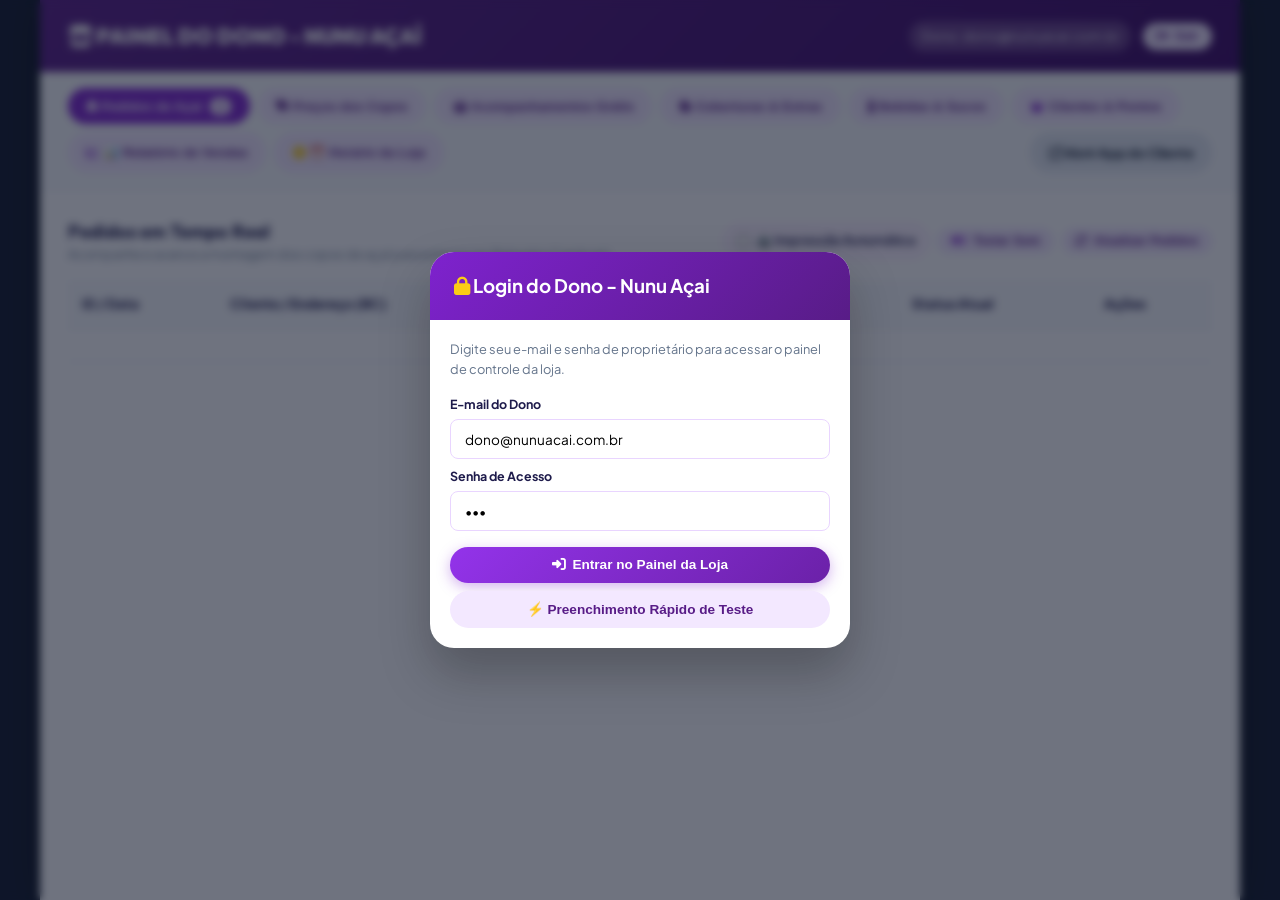
==== admin.html @ dbdacf8e "Atualizacao automatica MeuAcai - 17/08/2026 14:50" ====
<!DOCTYPE html>
<html lang="pt-BR">
<head>
  <meta charset="UTF-8" />
  <meta name="viewport" content="width=device-width, initial-scale=1.0" />
  <title>Nunu Açai - Painel do Dono & Loja</title>
  
  <link rel="preconnect" href="https://fonts.googleapis.com" />
  <link rel="preconnect" href="https://fonts.gstatic.com" crossorigin />
  <link href="https://fonts.googleapis.com/css2?family=Plus+Jakarta+Sans:wght@400;500;600;700;800&family=Outfit:wght@600;700;800;900&display=swap" rel="stylesheet" />
  <link rel="stylesheet" href="https://cdnjs.cloudflare.com/ajax/libs/font-awesome/6.4.0/css/all.min.css" />
  
  <link rel="stylesheet" href="styles.css?v=1.0" />
  <style>
    body {
      background: #0f172a;
      display: block;
    }
    .admin-full-container {
      max-width: 1200px;
      margin: 0 auto;
      background: #ffffff;
      min-height: 100vh;
      box-shadow: 0 0 40px rgba(0,0,0,0.5);
    }
    .admin-top-bar {
      background: linear-gradient(135deg, #581c87 0%, #3b0764 100%);
      color: #ffffff;
      padding: 1.25rem 1.75rem;
      display: flex;
      justify-content: space-between;
      align-items: center;
    }
    .admin-top-bar h1 {
      font-family: var(--font-heading);
      font-size: 1.35rem;
      font-weight: 900;
    }
    .status-badge {
      padding: 0.3rem 0.75rem;
      border-radius: 20px;
      font-size: 0.75rem;
      font-weight: 800;
      display: inline-block;
    }
    .badge-preparo { background: #fef3c7; color: #92400e; }
    .badge-entrega { background: #dbeafe; color: #1e40af; }
    .badge-entregue { background: #dcfce7; color: #166534; }
  </style>
</head>
<body>

  <!-- ADMIN / STORE CONTAINER -->
  <div class="admin-full-container" id="admin-main-wrapper">
    
    <!-- HEADER -->
    <header class="admin-top-bar">
      <h1><i class="fa-solid fa-store"></i> PAINEL DO DONO - NUNU AÇAÍ</h1>
      <div style="display: flex; align-items: center; gap: 0.75rem;">
        <span style="font-size: 0.82rem; background: rgba(255,255,255,0.2); padding: 0.35rem 0.75rem; border-radius: 20px;" id="owner-logged-text">Dono: dono@nunuacai.com.br</span>
        <button class="btn btn-secondary btn-sm" onclick="handleOwnerLogoutPage()"><i class="fa-solid fa-right-from-bracket"></i> Sair</button>
      </div>
    </header>

    <!-- TABS -->
    <div class="partner-tabs" style="padding: 1rem 1.75rem; flex-wrap: wrap; gap: 0.5rem; background: #f8fafc; border-bottom: 1px solid #e2e8f0;">
      <button type="button" class="partner-tab-btn active" id="btn-tab-orders" onclick="switchAdminPageTab('orders', this)">
        <i class="fa-solid fa-bell"></i> Pedidos de Açaí <span class="badge-pending-count" id="admin-orders-badge">0</span>
      </button>
      <button type="button" class="partner-tab-btn" id="btn-tab-prices" onclick="switchAdminPageTab('prices', this)">
        <i class="fa-solid fa-tags"></i> Preços dos Copos
      </button>
      <button type="button" class="partner-tab-btn" id="btn-tab-complements" onclick="switchAdminPageTab('complements', this)">
        <i class="fa-solid fa-basket-shopping"></i> Acompanhamentos Grátis
      </button>
      <button type="button" class="partner-tab-btn" id="btn-tab-toppings" onclick="switchAdminPageTab('toppings', this)">
        <i class="fa-solid fa-cookie-bite"></i> Coberturas & Extras
      </button>
      <button type="button" class="partner-tab-btn" id="btn-tab-drinks" onclick="switchAdminPageTab('drinks', this)">
        <i class="fa-solid fa-bottle-water"></i> Bebidas & Sucos
      </button>
      <button type="button" class="partner-tab-btn" id="btn-tab-loyalty" onclick="switchAdminPageTab('loyalty', this)">
        <i class="fa-solid fa-crown text-purple"></i> Clientes & Pontos
      </button>
      <button type="button" class="partner-tab-btn" id="btn-tab-reports" onclick="switchAdminPageTab('reports', this)">
        <i class="fa-solid fa-chart-line text-purple"></i> 📊 Relatório de Vendas
      </button>
      <button type="button" class="partner-tab-btn" id="btn-tab-hours" onclick="switchAdminPageTab('hours', this)">
        <i class="fa-solid fa-clock text-yellow"></i> ⏰ Horário da Loja
      </button>
      <a href="index.html" target="_blank" class="partner-tab-btn" style="text-decoration: none; margin-left: auto; background: #e2e8f0; color: #1e293b;">
        <i class="fa-solid fa-external-link"></i> Abrir App do Cliente
      </a>
    </div>

    <!-- BODY -->
    <div style="padding: 1.75rem;">
      
      <!-- TAB 1: PEDIDOS -->
      <div class="partner-tab-pane active" id="pane-admin-orders">
        <div style="display: flex; justify-content: space-between; align-items: center; margin-bottom: 1rem;">
          <div>
            <h3 style="font-family: var(--font-heading); font-size: 1.15rem; color: var(--color-dark);">Pedidos em Tempo Real</h3>
            <p style="font-size: 0.8rem; color: var(--color-gray);">Acompanhe e avance a montagem dos copos de açaí para entrega em Balneário Camboriú</p>
          </div>
          <div style="display: flex; gap: 0.5rem; align-items: center; flex-wrap: wrap;">
            <label style="display: flex; align-items: center; gap: 0.4rem; font-size: 0.8rem; font-weight: 700; background: #fdf4ff; padding: 0.4rem 0.8rem; border-radius: 20px; border: 1px solid #f5d0fe; cursor: pointer;">
              <input type="checkbox" id="auto-print-toggle" onchange="toggleAutoPrintPreference(this)" />
              <span>🖨️ Impressão Automática</span>
            </label>
            <button class="btn btn-secondary btn-sm" onclick="playNotificationSound('new_order')"><i class="fa-solid fa-volume-high text-purple"></i> Testar Som</button>
            <button class="btn btn-secondary btn-sm" onclick="renderAdminPageOrders()"><i class="fa-solid fa-rotate"></i> Atualizar Pedidos</button>
          </div>
        </div>

        <div class="orders-table-wrapper">
          <table class="admin-orders-table">
            <thead>
              <tr>
                <th>ID / Data</th>
                <th>Cliente / Endereço (BC)</th>
                <th>Copos / Detalhes</th>
                <th>Total</th>
                <th>Status Atual</th>
                <th>Ações</th>
              </tr>
            </thead>
            <tbody id="admin-orders-table-body">
              <!-- JS Rendered Orders -->
            </tbody>
          </table>
        </div>
      </div>

      <!-- TAB 2: PREÇOS DOS COPOS -->
      <div class="partner-tab-pane" id="pane-admin-prices">
        <h3 style="font-family: var(--font-heading); font-size: 1.15rem; color: var(--color-dark); margin-bottom: 0.5rem;">Alterar Preços dos Copos de Açaí</h3>
        <p style="font-size: 0.8rem; color: var(--color-gray); margin-bottom: 1.5rem;">Altere os valores base dos copos. Os preços são salvos na hora no aplicativo!</p>

        <form onsubmit="handleAdminSavePrices(event)" style="max-width: 500px; background: #f8fafc; padding: 1.5rem; border-radius: var(--radius-md); border: 1px solid #e2e8f0;">
          <div class="form-group margin-top-sm">
            <label for="price-copo300">Copo 300ml (R$)</label>
            <input type="number" step="0.01" id="price-copo300" required />
          </div>
          <div class="form-group margin-top-sm">
            <label for="price-copo500">Copo 500ml (R$)</label>
            <input type="number" step="0.01" id="price-copo500" required />
          </div>
          <div class="form-group margin-top-sm">
            <label for="price-copo700">Copo 700ml (R$)</label>
            <input type="number" step="0.01" id="price-copo700" required />
          </div>
          <div class="form-group margin-top-sm">
            <label for="price-tigela1000">Tigela Família 1 Litro (R$)</label>
            <input type="number" step="0.01" id="price-tigela1000" required />
          </div>

          <button type="submit" class="btn btn-purple btn-full margin-top-md">
            <i class="fa-solid fa-floppy-disk"></i> Salvar Novos Preços
          </button>
        </form>
      </div>

      <!-- TAB 3: ACOMPANHAMENTOS GRÁTIS -->
      <div class="partner-tab-pane" id="pane-admin-complements">
        <h3 style="font-family: var(--font-heading); font-size: 1.15rem; color: var(--color-dark); margin-bottom: 0.5rem;">Acompanhamentos Grátis do Açaí</h3>
        <p style="font-size: 0.8rem; color: var(--color-gray); margin-bottom: 1.25rem;">Adicione ou edite as frutas e complementos grátis da montagem.</p>

        <form onsubmit="handleAdminAddComplement(event)" style="background: #f8fafc; padding: 1.25rem; border-radius: var(--radius-md); border: 1px solid #e2e8f0; margin-bottom: 1.5rem;">
          <input type="hidden" id="admin-comp-id" value="" />
          <div class="form-row">
            <div class="form-group" style="flex: 2;">
              <label for="admin-comp-name">Nome do Acompanhamento (com emoji)</label>
              <input type="text" id="admin-comp-name" placeholder="Ex: 🍌 Kiwi Fatiado" required />
            </div>
            <div class="form-group" style="flex: 3;">
              <label for="admin-comp-desc">Descrição Curta</label>
              <input type="text" id="admin-comp-desc" placeholder="Ex: Kiwis frescos fatiados" required />
            </div>
            <div style="display: flex; align-items: flex-end;">
              <button type="submit" class="btn btn-purple"><i class="fa-solid fa-plus"></i> Salvar Item</button>
            </div>
          </div>
        </form>

        <div class="orders-table-wrapper">
          <table class="admin-orders-table">
            <thead>
              <tr>
                <th>Nome / Emoji</th>
                <th>Descrição</th>
                <th>Ações</th>
              </tr>
            </thead>
            <tbody id="admin-complements-table-body">
              <!-- JS Rendered Complements -->
            </tbody>
          </table>
        </div>
      </div>

      <!-- TAB 4: COBERTURAS E EXTRAS -->
      <div class="partner-tab-pane" id="pane-admin-toppings">
        <h3 style="font-family: var(--font-heading); font-size: 1.15rem; color: var(--color-dark); margin-bottom: 0.5rem;">Coberturas & Adicionais Extras</h3>
        <p style="font-size: 0.8rem; color: var(--color-gray); margin-bottom: 1.25rem;">Adicione, altere preços ou remova adicionais pagos (Nutella, M&Ms, etc.).</p>

        <form onsubmit="handleAdminAddTopping(event)" style="background: #f8fafc; padding: 1.25rem; border-radius: var(--radius-md); border: 1px solid #e2e8f0; margin-bottom: 1.5rem;">
          <input type="hidden" id="admin-top-id" value="" />
          <div class="form-row">
            <div class="form-group" style="flex: 2;">
              <label for="admin-top-name">Nome da Cobertura Extra</label>
              <input type="text" id="admin-top-name" placeholder="Ex: 🍫 Kinder Bueno Picado" required />
            </div>
            <div class="form-group" style="flex: 1;">
              <label for="admin-top-price">Preço Adicional (R$)</label>
              <input type="number" step="0.01" id="admin-top-price" placeholder="4.50" required />
            </div>
            <div style="display: flex; align-items: flex-end;">
              <button type="submit" class="btn btn-purple"><i class="fa-solid fa-plus"></i> Salvar Cobertura</button>
            </div>
          </div>
        </form>

        <div class="orders-table-wrapper">
          <table class="admin-orders-table">
            <thead>
              <tr>
                <th>Cobertura / Extra</th>
                <th>Preço Adicional</th>
                <th>Ações</th>
              </tr>
            </thead>
            <tbody id="admin-toppings-table-body">
              <!-- JS Rendered Toppings -->
            </tbody>
          </table>
        </div>
      </div>

      <!-- TAB 5: BEBIDAS & SUCOS -->
      <div class="partner-tab-pane" id="pane-admin-drinks">
        <h3 style="font-family: var(--font-heading); font-size: 1.15rem; color: var(--color-dark); margin-bottom: 0.5rem;">Bebidas & Sucos Naturais</h3>
        <p style="font-size: 0.8rem; color: var(--color-gray); margin-bottom: 1.25rem;">Gerencie o catálogo de bebidas da loja.</p>

        <form onsubmit="handleAdminAddDrink(event)" style="background: #f8fafc; padding: 1.25rem; border-radius: var(--radius-md); border: 1px solid #e2e8f0; margin-bottom: 1.5rem;">
          <input type="hidden" id="admin-drink-id" value="" />
          <div class="form-row">
            <div class="form-group" style="flex: 2;">
              <label for="admin-drink-name">Nome da Bebida</label>
              <input type="text" id="admin-drink-name" placeholder="Ex: 🥤 Sprite Lata 350ml" required />
            </div>
            <div class="form-group" style="flex: 1;">
              <label for="admin-drink-price">Preço (R$)</label>
              <input type="number" step="0.01" id="admin-drink-price" placeholder="5.00" required />
            </div>
            <div style="display: flex; align-items: flex-end;">
              <button type="submit" class="btn btn-purple"><i class="fa-solid fa-plus"></i> Salvar Bebida</button>
            </div>
          </div>
        </form>

        <div class="orders-table-wrapper">
          <table class="admin-orders-table">
            <thead>
              <tr>
                <th>Bebida / Suco</th>
                <th>Preço</th>
                <th>Ações</th>
              </tr>
            </thead>
            <tbody id="admin-drinks-table-body">
              <!-- JS Rendered Drinks -->
            </tbody>
          </table>
        </div>
      </div>

      <!-- TAB 6: CLIENTES & PONTOS -->
      <div class="partner-tab-pane" id="pane-admin-loyalty">
        <h3 style="font-family: var(--font-heading); font-size: 1.15rem; color: var(--color-dark); margin-bottom: 0.5rem;">👑 Clube Fidelidade - Clientes e Prêmios</h3>
        <p style="font-size: 0.8rem; color: var(--color-gray); margin-bottom: 1.25rem;">Acompanhe o saldo dos clientes e configure a quantidade de pontos exigidos em cada prêmio.</p>

        <div style="background: #f8fafc; padding: 1.25rem; border-radius: var(--radius-md); border: 1px solid #e2e8f0; margin-bottom: 2rem;">
          <h4 style="font-size: 1rem; color: var(--color-dark); margin-bottom: 0.75rem;"><i class="fa-solid fa-gift text-purple"></i> Configurar Produtos e Pontos de Resgate</h4>

          <form onsubmit="handleAdminAddReward(event)">
            <input type="hidden" id="admin-reward-id" value="" />
            <div class="form-row">
              <div class="form-group" style="flex: 2;">
                <label for="admin-reward-name">Nome do Prêmio / Produto</label>
                <input type="text" id="admin-reward-name" placeholder="Ex: 🍧 Copo 300ml Grátis" required />
              </div>
              <div class="form-group" style="flex: 1;">
                <label for="admin-reward-points">Pontos Exigidos</label>
                <input type="number" id="admin-reward-points" placeholder="100" required />
              </div>
              <div class="form-group" style="flex: 1;">
                <label for="admin-reward-value">Valor Equivalente (R$)</label>
                <input type="number" step="0.01" id="admin-reward-value" placeholder="14.00" required />
              </div>
              <div style="display: flex; align-items: flex-end;">
                <button type="submit" class="btn btn-purple"><i class="fa-solid fa-plus"></i> Salvar Prêmio</button>
              </div>
            </div>
          </form>

          <div class="orders-table-wrapper margin-top-md">
            <table class="admin-orders-table">
              <thead>
                <tr>
                  <th>Prêmio</th>
                  <th>Pontos Exigidos</th>
                  <th>Valor Equivalente</th>
                  <th>Ações</th>
                </tr>
              </thead>
              <tbody id="admin-rewards-table-body">
                <!-- JS Rendered Rewards -->
              </tbody>
            </table>
          </div>
        </div>

        <h4 style="font-size: 1rem; color: var(--color-dark); margin-bottom: 0.75rem;"><i class="fa-solid fa-users text-purple"></i> Clientes Cadastrados & Saldo de Pontos</h4>
        <div class="orders-table-wrapper">
          <table class="admin-orders-table">
            <thead>
              <tr>
                <th>Cliente / Nome</th>
                <th>WhatsApp</th>
                <th>Saldo de Pontos</th>
                <th>Ajustar Pontos</th>
              </tr>
            </thead>
            <tbody id="admin-customers-table-body">
              <!-- JS Rendered Customers -->
        </div>
      </div>

      <!-- TAB 7: RELATÓRIO DE VENDAS -->
      <div class="partner-tab-pane" id="pane-admin-reports">
        <div style="display: flex; justify-content: space-between; align-items: center; margin-bottom: 1rem;">
          <div>
            <h3 style="font-family: var(--font-heading); font-size: 1.15rem; color: var(--color-dark);">📊 Relatório Executivo de Vendas</h3>
            <p style="font-size: 0.8rem; color: var(--color-gray);">Fechamento financeiro e balanço dos pedidos de açaí</p>
          </div>
          <div style="display: flex; gap: 0.5rem;">
            <select id="report-period-filter" onchange="renderAdminSalesReport()" style="padding: 0.4rem 0.85rem; border-radius: 20px; font-size: 0.82rem; font-weight: 700;">
              <option value="all" selected>📅 Todo o Período</option>
              <option value="today">☀️ Hoje</option>
              <option value="7days">🗓️ Últimos 7 Dias</option>
            </select>
            <button class="btn btn-purple btn-sm" onclick="printSalesReport()"><i class="fa-solid fa-print"></i> Imprimir Fechamento</button>
          </div>
        </div>

        <!-- CARDS DE METRICAS -->
        <div style="display: grid; grid-template-columns: repeat(auto-fit, minmax(200px, 1fr)); gap: 1rem; margin-bottom: 1.5rem;">
          <div style="background: linear-gradient(135deg, #7e22ce 0%, #581c87 100%); color: #ffffff; padding: 1.25rem; border-radius: var(--radius-md);">
            <span style="font-size: 0.75rem; text-transform: uppercase; opacity: 0.85;">FATURAMENTO TOTAL</span>
            <h3 id="report-total-revenue" style="font-size: 1.6rem; font-weight: 900; font-family: var(--font-heading); color: #fde047; margin-top: 0.2rem;">R$ 0,00</h3>
          </div>
          <div style="background: #fdf4ff; padding: 1.25rem; border-radius: var(--radius-md); border: 1px solid #f5d0fe;">
            <span style="font-size: 0.75rem; text-transform: uppercase; color: var(--color-gray);">TOTAL DE PEDIDOS</span>
            <h3 id="report-total-orders" style="font-size: 1.6rem; font-weight: 900; font-family: var(--font-heading); color: var(--color-dark); margin-top: 0.2rem;">0</h3>
          </div>
          <div style="background: #fdf4ff; padding: 1.25rem; border-radius: var(--radius-md); border: 1px solid #f5d0fe;">
            <span style="font-size: 0.75rem; text-transform: uppercase; color: var(--color-gray);">TICKET MÉDIO</span>
            <h3 id="report-avg-ticket" style="font-size: 1.6rem; font-weight: 900; font-family: var(--font-heading); color: var(--color-primary); margin-top: 0.2rem;">R$ 0,00</h3>
          </div>
        </div>

        <!-- METRICAS POR FORMA DE PAGAMENTO -->
        <div style="background: #ffffff; border: 1px solid #e2e8f0; padding: 1.25rem; border-radius: var(--radius-md); margin-bottom: 1.5rem;">
          <h4 style="font-size: 1rem; color: var(--color-dark); margin-bottom: 1rem;"><i class="fa-solid fa-wallet text-purple"></i> Vendas por Forma de Pagamento</h4>
          <div style="display: flex; gap: 1rem; flex-wrap: wrap;">
            <div style="flex: 1; background: #f8fafc; padding: 1rem; border-radius: var(--radius-sm); border-left: 4px solid #10b981;">
              <strong style="display: block; font-size: 0.8rem; color: #64748b;">⚡ PIX (Instantâneo)</strong>
              <span id="report-pay-pix" style="font-size: 1.2rem; font-weight: 800; color: #0f766e;">R$ 0,00</span>
            </div>
            <div style="flex: 1; background: #f8fafc; padding: 1rem; border-radius: var(--radius-sm); border-left: 4px solid #3b82f6;">
              <strong style="display: block; font-size: 0.8rem; color: #64748b;">💳 Cartão (Débito/Crédito)</strong>
              <span id="report-pay-card" style="font-size: 1.2rem; font-weight: 800; color: #1d4ed8;">R$ 0,00</span>
            </div>
            <div style="flex: 1; background: #f8fafc; padding: 1rem; border-radius: var(--radius-sm); border-left: 4px solid #f59e0b;">
              <strong style="display: block; font-size: 0.8rem; color: #64748b;">💵 Dinheiro (Espécie)</strong>
              <span id="report-pay-cash" style="font-size: 1.2rem; font-weight: 800; color: #b45309;">R$ 0,00</span>
            </div>
          </div>
        </div>

        <h4 style="font-size: 1rem; color: var(--color-dark); margin-bottom: 0.75rem;"><i class="fa-solid fa-list text-purple"></i> Demonstrativo Detalhado de Vendas</h4>
        <div class="orders-table-wrapper">
          <table class="admin-orders-table">
            <thead>
              <tr>
                <th>Data / Hora</th>
                <th>Pedido / Cliente</th>
                <th>Pagamento</th>
                <th>Status</th>
                <th>Valor Total</th>
              </tr>
            </thead>
            <tbody id="report-table-body">
              <!-- JS Rendered Report Rows -->
            </tbody>
          </table>
        </div>
      </div>

      <!-- TAB 7: HORÁRIO DE FUNCIONAMENTO DA LOJA -->
      <div class="partner-tab-pane" id="pane-admin-hours">
        <div style="max-width: 650px; background: #f8fafc; padding: 1.5rem; border-radius: var(--radius-md); border: 1px solid #e2e8f0;">
          <h3 style="font-family: var(--font-heading); font-size: 1.2rem; color: var(--color-dark); margin-bottom: 0.25rem;">⏰ Configurar Horário de Funcionamento</h3>
          <p style="font-size: 0.82rem; color: var(--color-gray); margin-bottom: 1.25rem;">Defina os dias, horários de abertura/fechamento e se a loja está aberta ou fechada para pedidos.</p>

          <form onsubmit="handleAdminSaveStoreHours(event)">
            <!-- STATUS MANUAL OVERRIDE -->
            <div style="background: #ffffff; padding: 1rem; border-radius: 8px; border: 1px solid #cbd5e1; margin-bottom: 1.25rem;">
              <label style="font-weight: 800; font-size: 0.9rem; display: block; margin-bottom: 0.5rem; color: var(--color-dark);">Status Atual da Loja (Modo):</label>
              <div style="display: flex; gap: 1rem; flex-wrap: wrap;">
                <label style="display: flex; align-items: center; gap: 0.4rem; font-weight: 700; font-size: 0.85rem; cursor: pointer; color: #16a34a;">
                  <input type="radio" name="store-manual-status" value="open" /> 🟢 Forçar ABERTA Agora
                </label>
                <label style="display: flex; align-items: center; gap: 0.4rem; font-weight: 700; font-size: 0.85rem; cursor: pointer; color: #dc2626;">
                  <input type="radio" name="store-manual-status" value="closed" /> 🔴 Forçar FECHADA Agora
                </label>
                <label style="display: flex; align-items: center; gap: 0.4rem; font-weight: 700; font-size: 0.85rem; cursor: pointer; color: #2563eb;">
                  <input type="radio" name="store-manual-status" value="auto" checked /> ⚙️ Automático (Conforme Horário)
                </label>
              </div>
            </div>

            <!-- HORÁRIOS -->
            <div style="display: grid; grid-template-columns: 1fr 1fr; gap: 1rem; margin-bottom: 1.25rem;">
              <div class="form-group">
                <label for="store-open-time" style="font-weight: 700;">Horário de Abertura</label>
                <input type="time" id="store-open-time" value="11:00" required />
              </div>
              <div class="form-group">
                <label for="store-close-time" style="font-weight: 700;">Horário de Fechamento</label>
                <input type="time" id="store-close-time" value="23:00" required />
              </div>
            </div>

            <!-- DIAS DA SEMANA -->
            <div class="form-group margin-top-sm" style="margin-bottom: 1.25rem;">
              <label style="font-weight: 700; display: block; margin-bottom: 0.5rem;">Dias em que a Loja Abre:</label>
              <div style="display: flex; gap: 0.75rem; flex-wrap: wrap;">
                <label><input type="checkbox" name="store-days" value="0" checked /> Dom</label>
                <label><input type="checkbox" name="store-days" value="1" checked /> Seg</label>
                <label><input type="checkbox" name="store-days" value="2" checked /> Ter</label>
                <label><input type="checkbox" name="store-days" value="3" checked /> Qua</label>
                <label><input type="checkbox" name="store-days" value="4" checked /> Qui</label>
                <label><input type="checkbox" name="store-days" value="5" checked /> Sex</label>
                <label><input type="checkbox" name="store-days" value="6" checked /> Sáb</label>
              </div>
            </div>

            <!-- MENSAGEM DE LOJA FECHADA -->
            <div class="form-group margin-top-sm" style="margin-bottom: 1.25rem;">
              <label for="store-closed-msg" style="font-weight: 700;">Mensagem Exibida Quando a Loja Estiver Fechada:</label>
              <textarea id="store-closed-msg" rows="3" required></textarea>
            </div>

            <button type="submit" class="btn btn-purple btn-full">
              <i class="fa-solid fa-floppy-disk"></i> Salvar Configurações de Horário
            </button>
          </form>
        </div>
      </div>
      <!-- FOOTER DIREITOS AUTORAIS -->
      <footer style="text-align: center; padding: 1.5rem 1rem; font-size: 0.78rem; color: #64748b; border-top: 1px solid #e2e8f0; margin-top: 2rem;">
        <p>© 2026 Nunu Açai • Todos os direitos reservados</p>
        <p style="margin-top: 0.25rem; font-weight: 700; color: #7e22ce;">Desenvolvido por Eliéder Vicente</p>
      </footer>
    </div>
  </div>

  <!-- MODAL: LOGIN DO DONO -->
  <div class="modal-overlay" id="modal-admin-login">
    <div class="modal-content" style="max-width: 420px;">
      <div class="modal-header bg-purple">
        <h3><i class="fa-solid fa-lock text-yellow"></i> Login do Dono - Nunu Açai</h3>
      </div>
      <div class="builder-body">
        <p style="font-size: 0.8rem; color: var(--color-gray); margin-bottom: 1rem;">Digite seu e-mail e senha de proprietário para acessar o painel de controle da loja.</p>

        <form onsubmit="handleAdminPageLogin(event)">
          <div class="form-group margin-top-sm">
            <label for="login-owner-email">E-mail do Dono</label>
            <input type="email" id="login-owner-email" value="dono@nunuacai.com.br" required />
          </div>

          <div class="form-group margin-top-sm">
            <label for="login-owner-password">Senha de Acesso</label>
            <input type="password" id="login-owner-password" value="123" required />
          </div>

          <button type="submit" class="btn btn-purple btn-full margin-top-md">
            <i class="fa-solid fa-right-to-bracket"></i> Entrar no Painel da Loja
          </button>
        </form>

        <button class="btn btn-secondary btn-full margin-top-sm" onclick="fillAdminCredentialsFast()">
          ⚡ Preenchimento Rápido de Teste
        </button>
      </div>
    </div>
  </div>

  <!-- MODAL: DETALHES DO PEDIDO / CUPOM DA LOJA -->
  <div class="modal-overlay" id="modal-admin-order-details">
    <div class="modal-content" style="max-width: 520px;">
      <div class="modal-header bg-purple">
        <h3><i class="fa-solid fa-receipt"></i> Detalhes do Pedido - Loja</h3>
        <button class="btn-close-modal" onclick="closeAdminOrderDetailsModal()"><i class="fa-solid fa-xmark"></i></button>
      </div>
      <div class="builder-body" id="admin-order-details-body" style="padding: 1.25rem;">
        <!-- JS Rendered Details -->
      </div>
      <div class="builder-footer" style="flex-direction: column; gap: 0.5rem;">
        <div id="modal-status-action-container"></div>
        <button class="btn btn-purple btn-full" onclick="printAdminCurrentOrderTicket()">
          <i class="fa-solid fa-print"></i> Imprimir Cupom Não Fiscal
        </button>
        <button class="btn btn-secondary btn-full" onclick="sendAdminCurrentOrderWhatsApp()">
          <i class="fa-brands fa-whatsapp"></i> Enviar Mensagem WhatsApp
        </button>
      </div>
    </div>
  </div>

  <!-- Toast Notification Container -->
  <div class="toast-container" id="toast-container"></div>

  <!-- JS CODE -->
  <script>
    const OWNER_CREDENTIALS = {
      email: 'dono@nunuacai.com.br',
      password: '123'
    };

    let adminState = {
      orders: [],
      acaiSizes: {},
      complements: [],
      toppings: [],
      drinks: [],
      customers: [],
      rewards: []
    };

    let lastOrdersCount = 0;

    document.addEventListener('DOMContentLoaded', () => {
      checkAdminAuth();
      setInterval(loadAdminData, 20000);
      window.addEventListener('storage', loadAdminData);
    });

    function checkAdminAuth() {
      const isAuth = sessionStorage.getItem('meuacai_owner_auth') === 'true';
      const loginModal = document.getElementById('modal-admin-login');
      if (isAuth) {
        if (loginModal) {
          loginModal.classList.remove('active');
          loginModal.style.display = 'none';
        }
        loadAdminData();
      } else {
        if (loginModal) {
          loginModal.classList.add('active');
          loginModal.style.display = 'flex';
        }
      }
    }

    function handleAdminPageLogin(e) {
      e.preventDefault();
      const email = document.getElementById('login-owner-email').value.trim().toLowerCase();
      const pass = document.getElementById('login-owner-password').value.trim();

      if (email === OWNER_CREDENTIALS.email && pass === OWNER_CREDENTIALS.password) {
        sessionStorage.setItem('meuacai_owner_auth', 'true');
        showToast('Login realizado com sucesso! Bem-vindo ao MeuAçai.', 'success');
        checkAdminAuth();
      } else {
        showToast('E-mail ou senha incorretos!', 'warning');
      }
    }

    function fillAdminCredentialsFast() {
      document.getElementById('login-owner-email').value = OWNER_CREDENTIALS.email;
      document.getElementById('login-owner-password').value = OWNER_CREDENTIALS.password;
    }

    function handleOwnerLogoutPage() {
      sessionStorage.removeItem('meuacai_owner_auth');
      location.reload();
    }

    function playNotificationSound(type = 'new_order') {
      try {
        const AudioCtx = window.AudioContext || window.webkitAudioContext;
        if (!AudioCtx) return;
        const ctx = new AudioCtx();
        const now = ctx.currentTime;

        if (type === 'new_order') {
          const notes = [659.25, 880.00, 1046.50];
          notes.forEach((freq, idx) => {
            const osc = ctx.createOscillator();
            const gain = ctx.createGain();
            const startTime = now + (idx * 0.15);

            osc.type = 'sine';
            osc.frequency.setValueAtTime(freq, startTime);
            gain.gain.setValueAtTime(0.4, startTime);
            gain.gain.exponentialRampToValueAtTime(0.001, startTime + 0.35);

            osc.connect(gain);
            gain.connect(ctx.destination);
            osc.start(startTime);
            osc.stop(startTime + 0.35);
          });
        }
      } catch(e) {}
    }

    async function loadAdminData() {
      // Orders
      try {
        const res = await fetch('/api/orders');
        if (res.ok) {
          const parsed = await res.json();
          if (parsed.length > lastOrdersCount && lastOrdersCount !== 0) {
            showToast(`🔔 NOVO PEDIDO DE AÇAÍ CHEGOU NA LOJA! (${parsed[0].id})`, 'success');
            playNotificationSound('new_order');
            if (isAutoPrintEnabled()) {
              printAdminOrderTicketById(parsed[0].id);
            }
          }
          lastOrdersCount = parsed.length;
          adminState.orders = parsed;
        }
      } catch(e) {}

      // Acai Sizes
      try {
        const resS = await fetch('/api/acai-sizes');
        if (resS.ok) adminState.acaiSizes = await resS.json();
      } catch(e) {}

      // Complements
      try {
        const resC = await fetch('/api/complements');
        if (resC.ok) adminState.complements = await resC.json();
      } catch(e) {}

      // Toppings
      try {
        const resT = await fetch('/api/toppings');
        if (resT.ok) adminState.toppings = await resT.json();
      } catch(e) {}

      // Drinks
      try {
        const resD = await fetch('/api/drinks');
        if (resD.ok) adminState.drinks = await resD.json();
      } catch(e) {}

      // Customers & Rewards
      try {
        const resCust = await fetch('/api/customers/list');
        if (resCust.ok) adminState.customers = await resCust.json();

        const resRew = await fetch('/api/rewards');
        if (resRew.ok) adminState.rewards = await resRew.json();
      } catch(e) {}

      // Store Hours
      try {
        const resH = await fetch('/api/store-hours');
        if (resH.ok) {
          adminState.storeHours = await resH.json();
          renderAdminStoreHoursUI();
        }
      } catch(e) {}

      renderAdminPageOrders();
      renderAdminPricesForm();
      renderAdminComplementsTable();
      renderAdminToppingsTable();
      renderAdminDrinksTable();
      renderAdminLoyaltyTables();
      renderAdminSalesReport();
    }

    function switchAdminPageTab(tab, btn) {
      document.querySelectorAll('.partner-tab-btn').forEach(b => b.classList.remove('active'));
      document.querySelectorAll('.partner-tab-pane').forEach(p => p.classList.remove('active'));
      
      btn.classList.add('active');
      const pane = document.getElementById(`pane-admin-${tab}`);
      if (pane) pane.classList.add('active');
    }

    function renderAdminStoreHoursUI() {
      if (!adminState.storeHours) return;
      const sh = adminState.storeHours;

      const radios = document.querySelectorAll('input[name="store-manual-status"]');
      radios.forEach(r => {
        if (r.value === (sh.manualStatus || 'auto')) r.checked = true;
      });

      const openEl = document.getElementById('store-open-time');
      const closeEl = document.getElementById('store-close-time');
      if (openEl) openEl.value = sh.openTime || '11:00';
      if (closeEl) closeEl.value = sh.closeTime || '23:00';

      const dayCheckboxes = document.querySelectorAll('input[name="store-days"]');
      const daysOpen = sh.daysOpen || [0,1,2,3,4,5,6];
      dayCheckboxes.forEach(cb => {
        cb.checked = daysOpen.map(Number).includes(parseInt(cb.value));
      });

      const msgEl = document.getElementById('store-closed-msg');
      if (msgEl) msgEl.value = sh.closedMessage || '🔴 Loja Fechada no Momento! Nosso horário de funcionamento é das 11:00 às 23:00. Fique à vontade para olhar nosso cardápio!';
    }

    async function handleAdminSaveStoreHours(e) {
      e.preventDefault();
      const statusRadio = document.querySelector('input[name="store-manual-status"]:checked');
      const manualStatus = statusRadio ? statusRadio.value : 'auto';

      const openTime = document.getElementById('store-open-time').value || '11:00';
      const closeTime = document.getElementById('store-close-time').value || '23:00';

      const dayCheckboxes = document.querySelectorAll('input[name="store-days"]:checked');
      const daysOpen = Array.from(dayCheckboxes).map(cb => parseInt(cb.value));

      const closedMessage = document.getElementById('store-closed-msg').value.trim();

      const payload = {
        manualStatus,
        openTime,
        closeTime,
        daysOpen,
        closedMessage
      };

      try {
        const res = await fetch('/api/store-hours', {
          method: 'POST',
          headers: { 'Content-Type': 'application/json' },
          body: JSON.stringify(payload)
        });
        if (res.ok) {
          adminState.storeHours = payload;
          showToast('⏰ Configurações de horário de funcionamento salvas com sucesso!', 'success');
        } else {
          showToast('Erro ao salvar horário de funcionamento.', 'danger');
        }
      } catch(err) {
        showToast('Erro ao conectar com o servidor.', 'danger');
      }
    }

    function renderAdminPageOrders() {
      const badge = document.getElementById('admin-orders-badge');
      if (badge) badge.innerText = adminState.orders.length;

      const tbody = document.getElementById('admin-orders-table-body');
      if (!tbody) return;

      if (adminState.orders.length === 0) {
        tbody.innerHTML = `<tr><td colspan="6" style="text-align: center; color: var(--color-gray);">Nenhum pedido de açaí recebido ainda hoje.</td></tr>`;
        return;
      }

      tbody.innerHTML = adminState.orders.map(o => {
        let badgeClass = 'badge-preparo';
        let statusLabel = '🍳 Em Preparo';
        if (o.status === 'SAIU_ENTREGA') {
          badgeClass = 'badge-entrega';
          statusLabel = '🛵 Saiu p/ Entrega';
        } else if (o.status === 'ENTREGUE') {
          badgeClass = 'badge-entregue';
          statusLabel = '🎉 Entregue';
        }

        const priceNum = parseFloat(o.total) || 0;

        return `
          <tr>
            <td>
              <strong style="color: var(--color-primary); cursor: pointer;" onclick="openAdminOrderDetailsModal('${o.id}')" title="Clique para ver detalhes">${o.id}</strong><br/>
              <small style="color: var(--color-gray);">${o.date || ''}</small>
            </td>
            <td>
              <strong>${o.clientName || 'Cliente'}</strong><br/>
              <small style="color: var(--color-gray);">${o.address}</small><br/>
              <small style="color: var(--color-primary); font-weight: 700;">📱 ${o.clientPhone || 'Não informado'}</small>
            </td>
            <td>
              <div style="font-size: 0.82rem; font-weight: 600; max-height: 80px; overflow-y: auto;">${o.items}</div>
              <button class="btn btn-secondary btn-sm margin-top-sm" style="font-size: 0.72rem; padding: 2px 8px;" onclick="openAdminOrderDetailsModal('${o.id}')">
                <i class="fa-solid fa-eye text-purple"></i> Ver Completo
              </button>
            </td>
            <td><strong style="color: var(--color-primary);">R$ ${priceNum.toFixed(2).replace('.', ',')}</strong></td>
            <td><span class="status-badge ${badgeClass}">${statusLabel}</span></td>
            <td>
              <div style="display: flex; flex-direction: column; gap: 6px;">
                ${o.status === 'EM_PREPARO' ? `
                  <button class="btn btn-purple btn-sm" style="background: #7e22ce; color: #ffffff; font-weight: 800; border: none; padding: 0.55rem 0.75rem; box-shadow: 0 2px 4px rgba(126,34,206,0.3);" onclick="advanceOrderStatusAdmin('${o.id}', 'SAIU_ENTREGA')">
                    🛵 Enviar p/ Entrega
                  </button>
                ` : o.status === 'SAIU_ENTREGA' ? `
                  <button class="btn btn-sm" style="background: #16a34a; color: #ffffff; font-weight: 800; border: none; padding: 0.55rem 0.75rem;" onclick="advanceOrderStatusAdmin('${o.id}', 'ENTREGUE')">
                    🎉 Marcar Entregue
                  </button>
                ` : `
                  <span style="color: #166534; font-weight: 800; font-size: 0.8rem; text-align: center; background: #dcfce7; padding: 4px; border-radius: 4px;">✓ Concluído</span>
                `}
                <button class="btn btn-secondary btn-sm" style="font-size: 0.75rem;" onclick="openAdminOrderDetailsModal('${o.id}')">
                  <i class="fa-solid fa-print text-purple"></i> Ver / Imprimir
                </button>
              </div>
            </td>
          </tr>
        `;
      }).join('');
    }

    async function advanceOrderStatusAdmin(orderId, nextStatus) {
      try {
        const res = await fetch('/api/orders/update-status', {
          method: 'POST',
          headers: { 'Content-Type': 'application/json' },
          body: JSON.stringify({ id: orderId, status: nextStatus })
        });
        if (res.ok) {
          showToast(`Status do pedido ${orderId} atualizado com sucesso!`, 'success');
          loadAdminData();
        }
      } catch(e) {
        showToast('Erro ao atualizar status.', 'warning');
      }
    }

    function renderAdminPricesForm() {
      const activeEl = document.activeElement;
      if (activeEl && activeEl.tagName === 'INPUT') return;

      const p300 = document.getElementById('price-copo300');
      const p500 = document.getElementById('price-copo500');
      const p700 = document.getElementById('price-copo700');
      const p1000 = document.getElementById('price-tigela1000');

      if (p300) p300.value = parseFloat(adminState.acaiSizes.copo300 || 19.99).toFixed(2);
      if (p500) p500.value = parseFloat(adminState.acaiSizes.copo500 || 25.99).toFixed(2);
      if (p700) p700.value = parseFloat(adminState.acaiSizes.copo700 || 32.99).toFixed(2);
      if (p1000) p1000.value = parseFloat(adminState.acaiSizes.tigela1000 || 32.00).toFixed(2);
    }

    async function handleAdminSavePrices(e) {
      e.preventDefault();
      const payload = {
        copo300: parseFloat(document.getElementById('price-copo300').value),
        copo500: parseFloat(document.getElementById('price-copo500').value),
        copo700: parseFloat(document.getElementById('price-copo700').value),
        tigela1000: parseFloat(document.getElementById('price-tigela1000').value)
      };

      try {
        const res = await fetch('/api/acai-sizes', {
          method: 'POST',
          headers: { 'Content-Type': 'application/json' },
          body: JSON.stringify(payload)
        });
        if (res.ok) {
          showToast('Novos preços salvos no cardápio!', 'success');
          loadAdminData();
        }
      } catch(e) {
        showToast('Erro ao salvar preços.', 'warning');
      }
    }

    function renderAdminComplementsTable() {
      const tbody = document.getElementById('admin-complements-table-body');
      if (!tbody) return;

      tbody.innerHTML = adminState.complements.map(c => `
        <tr>
          <td><strong>${c.name}</strong></td>
          <td>${c.desc}</td>
          <td>
            <button class="btn btn-secondary btn-sm" onclick="editComplementAdmin('${c.id}')"><i class="fa-solid fa-pen"></i> Editar</button>
            <button class="btn btn-secondary btn-sm" style="color: #ef4444;" onclick="deleteComplementAdmin('${c.id}')"><i class="fa-solid fa-trash"></i> Excluir</button>
          </td>
        </tr>
      `).join('');
    }

    async function handleAdminAddComplement(e) {
      e.preventDefault();
      const id = document.getElementById('admin-comp-id').value;
      const name = document.getElementById('admin-comp-name').value.trim();
      const desc = document.getElementById('admin-comp-desc').value.trim();

      try {
        const res = await fetch('/api/complements', {
          method: 'POST',
          headers: { 'Content-Type': 'application/json' },
          body: JSON.stringify({ id, name, desc })
        });
        if (res.ok) {
          showToast('Acompanhamento salvo!', 'success');
          document.getElementById('admin-comp-id').value = '';
          document.getElementById('admin-comp-name').value = '';
          document.getElementById('admin-comp-desc').value = '';
          loadAdminData();
        }
      } catch(e) {}
    }

    function editComplementAdmin(id) {
      const item = adminState.complements.find(c => c.id === id);
      if (!item) return;
      document.getElementById('admin-comp-id').value = item.id;
      document.getElementById('admin-comp-name').value = item.name;
      document.getElementById('admin-comp-desc').value = item.desc;
    }

    async function deleteComplementAdmin(id) {
      if (!confirm('Excluir este acompanhamento?')) return;
      try {
        const res = await fetch('/api/complements/delete', {
          method: 'POST',
          headers: { 'Content-Type': 'application/json' },
          body: JSON.stringify({ id })
        });
        if (res.ok) {
          showToast('Item excluído.', 'info');
          loadAdminData();
        }
      } catch(e) {}
    }

    function renderAdminToppingsTable() {
      const tbody = document.getElementById('admin-toppings-table-body');
      if (!tbody) return;

      tbody.innerHTML = adminState.toppings.map(t => {
        const pNum = parseFloat(t.price) || 0;
        return `
          <tr>
            <td><strong>${t.name}</strong></td>
            <td><strong style="color: var(--color-primary);">+ R$ ${pNum.toFixed(2).replace('.', ',')}</strong></td>
            <td>
              <button class="btn btn-secondary btn-sm" onclick="editToppingAdmin('${t.id}')"><i class="fa-solid fa-pen"></i> Editar</button>
              <button class="btn btn-secondary btn-sm" style="color: #ef4444;" onclick="deleteToppingAdmin('${t.id}')"><i class="fa-solid fa-trash"></i> Excluir</button>
            </td>
          </tr>
        `;
      }).join('');
    }

    async function handleAdminAddTopping(e) {
      e.preventDefault();
      const id = document.getElementById('admin-top-id').value;
      const name = document.getElementById('admin-top-name').value.trim();
      const price = parseFloat(document.getElementById('admin-top-price').value);

      try {
        const res = await fetch('/api/toppings', {
          method: 'POST',
          headers: { 'Content-Type': 'application/json' },
          body: JSON.stringify({ id, name, price })
        });
        if (res.ok) {
          showToast('Cobertura salva!', 'success');
          document.getElementById('admin-top-id').value = '';
          document.getElementById('admin-top-name').value = '';
          document.getElementById('admin-top-price').value = '';
          loadAdminData();
        }
      } catch(e) {}
    }

    function editToppingAdmin(id) {
      const item = adminState.toppings.find(t => t.id === id);
      if (!item) return;
      document.getElementById('admin-top-id').value = item.id;
      document.getElementById('admin-top-name').value = item.name;
      document.getElementById('admin-top-price').value = parseFloat(item.price).toFixed(2);
    }

    async function deleteToppingAdmin(id) {
      if (!confirm('Excluir esta cobertura extra?')) return;
      try {
        const res = await fetch('/api/toppings/delete', {
          method: 'POST',
          headers: { 'Content-Type': 'application/json' },
          body: JSON.stringify({ id })
        });
        if (res.ok) {
          showToast('Cobertura excluída.', 'info');
          loadAdminData();
        }
      } catch(e) {}
    }

    function renderAdminDrinksTable() {
      const tbody = document.getElementById('admin-drinks-table-body');
      if (!tbody) return;

      tbody.innerHTML = adminState.drinks.map(d => {
        const pNum = parseFloat(d.price) || 0;
        return `
          <tr>
            <td><strong>${d.icon || '🥤'} ${d.name}</strong></td>
            <td><strong style="color: var(--color-primary);">R$ ${pNum.toFixed(2).replace('.', ',')}</strong></td>
            <td>
              <button class="btn btn-secondary btn-sm" onclick="editDrinkAdmin('${d.id}')"><i class="fa-solid fa-pen"></i> Editar</button>
              <button class="btn btn-secondary btn-sm" style="color: #ef4444;" onclick="deleteDrinkAdmin('${d.id}')"><i class="fa-solid fa-trash"></i> Excluir</button>
            </td>
          </tr>
        `;
      }).join('');
    }

    async function handleAdminAddDrink(e) {
      e.preventDefault();
      const id = document.getElementById('admin-drink-id').value;
      const name = document.getElementById('admin-drink-name').value.trim();
      const price = parseFloat(document.getElementById('admin-drink-price').value);

      try {
        const res = await fetch('/api/drinks', {
          method: 'POST',
          headers: { 'Content-Type': 'application/json' },
          body: JSON.stringify({ id, name, price })
        });
        if (res.ok) {
          showToast('Bebida salva!', 'success');
          document.getElementById('admin-drink-id').value = '';
          document.getElementById('admin-drink-name').value = '';
          document.getElementById('admin-drink-price').value = '';
          loadAdminData();
        }
      } catch(e) {}
    }

    function editDrinkAdmin(id) {
      const d = adminState.drinks.find(item => item.id === id);
      if (!d) return;
      document.getElementById('admin-drink-id').value = d.id;
      document.getElementById('admin-drink-name').value = d.name;
      document.getElementById('admin-drink-price').value = parseFloat(d.price).toFixed(2);
    }

    async function deleteDrinkAdmin(id) {
      if (!confirm('Excluir esta bebida?')) return;
      try {
        const res = await fetch('/api/drinks/delete', {
          method: 'POST',
          headers: { 'Content-Type': 'application/json' },
          body: JSON.stringify({ id })
        });
        if (res.ok) {
          showToast('Bebida excluída.', 'info');
          loadAdminData();
        }
      } catch(e) {}
    }

    function renderAdminLoyaltyTables() {
      // Rewards Table
      const rBody = document.getElementById('admin-rewards-table-body');
      if (rBody) {
        rBody.innerHTML = adminState.rewards.map(r => {
          const valNum = parseFloat(r.value || 0);
          return `
            <tr>
              <td><strong>${r.icon || '🎁'} ${r.name}</strong></td>
              <td><strong style="color: var(--color-primary);">${r.points} Pontos</strong></td>
              <td>R$ ${valNum.toFixed(2).replace('.', ',')}</td>
              <td>
                <button class="btn btn-secondary btn-sm" onclick="editRewardAdmin('${r.id}')"><i class="fa-solid fa-pen"></i> Editar</button>
                <button class="btn btn-secondary btn-sm" style="color: #ef4444;" onclick="deleteRewardAdmin('${r.id}')"><i class="fa-solid fa-trash"></i> Excluir</button>
              </td>
            </tr>
          `;
        }).join('');
      }

      // Customers Table
      const cBody = document.getElementById('admin-customers-table-body');
      if (cBody) {
        if (adminState.customers.length === 0) {
          cBody.innerHTML = `<tr><td colspan="4" style="text-align: center; color: var(--color-gray);">Nenhum cliente cadastrado ainda.</td></tr>`;
          return;
        }

        cBody.innerHTML = adminState.customers.map(c => `
          <tr>
            <td><strong>${c.name}</strong></td>
            <td>📱 ${c.phone}</td>
            <td><strong style="color: var(--color-primary); font-size: 1.05rem;">${c.points} pts</strong></td>
            <td>
              <div style="display: flex; gap: 0.3rem;">
                <input type="number" id="cust-pts-input-${c.phone}" value="${c.points}" style="width: 80px; padding: 0.3rem; font-size: 0.8rem;" />
                <button class="btn btn-purple btn-sm" onclick="saveCustomerPointsAdmin('${c.phone}')">Salvar</button>
              </div>
            </td>
          </tr>
        `).join('');
      }
    }

    async function handleAdminAddReward(e) {
      e.preventDefault();
      const id = document.getElementById('admin-reward-id').value;
      const name = document.getElementById('admin-reward-name').value.trim();
      const points = parseInt(document.getElementById('admin-reward-points').value, 10);
      const value = parseFloat(document.getElementById('admin-reward-value').value);

      try {
        const res = await fetch('/api/rewards', {
          method: 'POST',
          headers: { 'Content-Type': 'application/json' },
          body: JSON.stringify({ id, name, points, value, type: 'discount' })
        });
        if (res.ok) {
          showToast('Prêmio salvo!', 'success');
          document.getElementById('admin-reward-id').value = '';
          document.getElementById('admin-reward-name').value = '';
          document.getElementById('admin-reward-points').value = '';
          document.getElementById('admin-reward-value').value = '';
          loadAdminData();
        }
      } catch(e) {}
    }

    function editRewardAdmin(id) {
      const r = adminState.rewards.find(item => item.id === id);
      if (!r) return;
      document.getElementById('admin-reward-id').value = r.id;
      document.getElementById('admin-reward-name').value = r.name;
      document.getElementById('admin-reward-points').value = r.points;
      document.getElementById('admin-reward-value').value = parseFloat(r.value || 0).toFixed(2);
    }

    async function deleteRewardAdmin(id) {
      if (!confirm('Excluir este prêmio do catálogo?')) return;
      try {
        const res = await fetch('/api/rewards/delete', {
          method: 'POST',
          headers: { 'Content-Type': 'application/json' },
          body: JSON.stringify({ id })
        });
        if (res.ok) {
          showToast('Prêmio excluído.', 'info');
          loadAdminData();
        }
      } catch(e) {}
    }

    async function saveCustomerPointsAdmin(phone) {
      const input = document.getElementById(`cust-pts-input-${phone}`);
      if (!input) return;
      const newPts = parseInt(input.value, 10);

      try {
        const res = await fetch('/api/customers/update-points', {
          method: 'POST',
          headers: { 'Content-Type': 'application/json' },
          body: JSON.stringify({ phone, points: newPts })
        });
        if (res.ok) {
          showToast('Pontos do cliente atualizados!', 'success');
          loadAdminData();
        }
      } catch(e) {}
    }

    function renderAdminSalesReport() {
      const filter = document.getElementById('report-period-filter') ? document.getElementById('report-period-filter').value : 'all';
      
      let filtered = [...adminState.orders];
      
      if (filter === 'today') {
        filtered = filtered.filter(o => o.date && (o.date.includes('Hoje') || o.date.includes(new Date().toLocaleDateString('pt-BR'))));
      }

      let totalRev = 0;
      let totalPix = 0;
      let totalCard = 0;
      let totalCash = 0;

      filtered.forEach(o => {
        const p = parseFloat(o.total) || 0;
        totalRev += p;

        const method = (o.paymentMethod || '').toLowerCase();
        if (method.includes('pix')) totalPix += p;
        else if (method.includes('cartão') || method.includes('card')) totalCard += p;
        else totalCash += p;
      });

      const totalOrders = filtered.length;
      const avgTicket = totalOrders > 0 ? totalRev / totalOrders : 0;

      const revEl = document.getElementById('report-total-revenue');
      const ordEl = document.getElementById('report-total-orders');
      const avgEl = document.getElementById('report-avg-ticket');
      const pixEl = document.getElementById('report-pay-pix');
      const cardEl = document.getElementById('report-pay-card');
      const cashEl = document.getElementById('report-pay-cash');

      if (revEl) revEl.innerText = `R$ ${totalRev.toFixed(2).replace('.', ',')}`;
      if (ordEl) ordEl.innerText = totalOrders;
      if (avgEl) avgEl.innerText = `R$ ${avgTicket.toFixed(2).replace('.', ',')}`;
      if (pixEl) pixEl.innerText = `R$ ${totalPix.toFixed(2).replace('.', ',')}`;
      if (cardEl) cardEl.innerText = `R$ ${totalCard.toFixed(2).replace('.', ',')}`;
      if (cashEl) cashEl.innerText = `R$ ${totalCash.toFixed(2).replace('.', ',')}`;

      const tbody = document.getElementById('report-table-body');
      if (!tbody) return;

      if (filtered.length === 0) {
        tbody.innerHTML = `<tr><td colspan="5" style="text-align: center; color: var(--color-gray);">Nenhuma venda registrada no período selecionado.</td></tr>`;
        return;
      }

      tbody.innerHTML = filtered.map(o => {
        const valNum = parseFloat(o.total) || 0;
        return `
          <tr>
            <td><strong>${o.date || 'Hoje'}</strong></td>
            <td>
              <strong style="color: var(--color-primary);">${o.id}</strong><br/>
              <small>${o.clientName || 'Cliente'}</small>
            </td>
            <td><span style="font-weight: 700;">${o.paymentMethod || 'PIX'}</span></td>
            <td><span style="font-size: 0.8rem; font-weight: 800; color: #166534;">${o.status}</span></td>
            <td><strong style="color: var(--color-primary); font-size: 1rem;">R$ ${valNum.toFixed(2).replace('.', ',')}</strong></td>
          </tr>
        `;
      }).join('');
    }

    function printSalesReport() {
      const rev = document.getElementById('report-total-revenue').innerText;
      const ord = document.getElementById('report-total-orders').innerText;
      const avg = document.getElementById('report-avg-ticket').innerText;
      const pix = document.getElementById('report-pay-pix').innerText;
      const card = document.getElementById('report-pay-card').innerText;
      const cash = document.getElementById('report-pay-cash').innerText;
      const dateStr = new Date().toLocaleString('pt-BR');

      const printWin = window.open('', '', 'width=700,height=900');
      printWin.document.write(`
        <html>
          <head>
            <title>Fechamento de Caixa - MEUAÇAI</title>
            <style>
              body { font-family: sans-serif; padding: 20px; color: #1e293b; }
              h2 { border-bottom: 2px solid #7e22ce; padding-bottom: 8px; color: #581c87; }
              .card { background: #fdf4ff; border: 1px solid #f5d0fe; padding: 15px; margin-bottom: 15px; border-radius: 8px; }
              table { width: 100%; border-collapse: collapse; margin-top: 15px; }
              th, td { border: 1px solid #cbd5e1; padding: 8px; text-align: left; font-size: 13px; }
              th { background: #f8fafc; }
            </style>
          </head>
          <body>
            <h2>🍧 RELATÓRIO DE FECHAMENTO DE CAIXA - MEUAÇAI</h2>
            <p><strong>Data de Emissão:</strong> \${dateStr}</p>
            
            <div class="card">
              <h3>Balanço Geral</h3>
              <p><strong>Faturamento Total:</strong> \${rev}</p>
              <p><strong>Total de Pedidos:</strong> \${ord}</p>
              <p><strong>Ticket Médio:</strong> \${avg}</p>
            </div>

            <div class="card">
              <h3>Vendas por Pagamento</h3>
              <p><strong>PIX:</strong> \${pix}</p>
              <p><strong>Cartão:</strong> \${card}</p>
              <p><strong>Dinheiro:</strong> \${cash}</p>
            </div>

            <p style="text-align: center; margin-top: 30px; font-size: 12px; color: #64748b;">MEUAÇAI - Balneário Camboriú / SC</p>
          </body>
        </html>
      `);
      printWin.document.close();
      printWin.focus();
      setTimeout(() => {
        printWin.print();
        printWin.close();
      }, 250);
    }

    let currentAdminSelectedOrder = null;

    function isAutoPrintEnabled() {
      return localStorage.getItem('auto_print_enabled') === 'true';
    }

    function toggleAutoPrintPreference(chk) {
      localStorage.setItem('auto_print_enabled', chk.checked ? 'true' : 'false');
      showToast(chk.checked ? '🖨️ Impressão Automática ATIVADA!' : 'Impressão Automática Desativada.', 'info');
    }

    function openAdminOrderDetailsModal(orderId) {
      const order = adminState.orders.find(o => o.id === orderId);
      if (!order) return;

      currentAdminSelectedOrder = order;
      const body = document.getElementById('admin-order-details-body');
      if (!body) return;

      const priceNum = parseFloat(order.total) || 0;

      body.innerHTML = `
        <div id="admin-printable-ticket" style="background: #ffffff; border: 2px dashed #cbd5e1; padding: 1.25rem; border-radius: var(--radius-sm); font-family: 'Courier New', Courier, monospace; color: #0f172a;">
          <div style="text-align: center; border-bottom: 2px dashed #94a3b8; padding-bottom: 0.75rem; margin-bottom: 0.75rem;">
            <h3 style="font-size: 1.15rem; font-weight: 900; margin-bottom: 2px;">🍧 MEUAÇAI - COMPROVANTE LOJA</h3>
            <p style="font-size: 0.75rem;">Balneário Camboriú - SC</p>
          </div>

          <div style="font-size: 0.82rem; border-bottom: 1px dashed #cbd5e1; padding-bottom: 0.5rem; margin-bottom: 0.5rem;">
            <div><strong>PEDIDO Nº:</strong> <span style="font-size: 1.1rem; font-weight: 900; color: #7e22ce;">${order.id}</span></div>
            <div><strong>DATA/HORA:</strong> ${order.date || 'Hoje'}</div>
            <div><strong>STATUS:</strong> <span style="font-weight: 800; color: #7e22ce;">${order.status}</span></div>
          </div>

          <div style="font-size: 0.82rem; border-bottom: 1px dashed #cbd5e1; padding-bottom: 0.5rem; margin-bottom: 0.5rem;">
            <div><strong>CLIENTE:</strong> ${order.clientName || 'Cliente'}</div>
            <div><strong>TELEFONE:</strong> 📱 ${order.clientPhone || 'Não informado'}</div>
            <div><strong>ENDEREÇO:</strong> 📍 ${order.address}</div>
          </div>

          <div style="font-size: 0.82rem; border-bottom: 1px dashed #cbd5e1; padding-bottom: 0.5rem; margin-bottom: 0.5rem;">
            <div style="font-weight: 900; margin-bottom: 6px; font-size: 0.9rem; color: #581c87;">📋 ITENS & ACOMPANHAMENTOS:</div>
            <div style="white-space: pre-wrap; font-size: 0.82rem; line-height: 1.5; background: #fdf4ff; padding: 0.75rem; border-radius: 6px; border: 1px solid #f5d0fe; font-family: sans-serif;">${order.items}</div>
          </div>

          <div style="font-size: 0.9rem; font-weight: 900; display: flex; justify-content: space-between; border-bottom: 2px dashed #94a3b8; padding-bottom: 0.5rem; margin-bottom: 0.5rem;">
            <span>FORMA DE PAGO: ${order.paymentMethod || 'PIX'}</span>
            <span style="color: #7e22ce; font-size: 1.1rem;">TOTAL: R$ ${priceNum.toFixed(2).replace('.', ',')}</span>
          </div>

          <div style="text-align: center; font-size: 0.75rem; color: #64748b; margin-top: 0.5rem;">
            <span>MEUAÇAI • Pedido de Balneário Camboriú</span>
          </div>
        </div>
      `;

      const actionContainer = document.getElementById('modal-status-action-container');
      if (actionContainer) {
        if (order.status === 'EM_PREPARO') {
          actionContainer.innerHTML = `
            <button class="btn btn-full" style="background: #7e22ce; color: #fff; font-weight: 800; padding: 0.8rem; font-size: 1rem; border: none; margin-bottom: 4px;" onclick="advanceOrderStatusFromModal('${order.id}', 'SAIU_ENTREGA')">
              🛵 Marcar que SAIU PARA ENTREGA
            </button>
          `;
        } else if (order.status === 'SAIU_ENTREGA') {
          actionContainer.innerHTML = `
            <button class="btn btn-full" style="background: #16a34a; color: #fff; font-weight: 800; padding: 0.8rem; font-size: 1rem; border: none; margin-bottom: 4px;" onclick="advanceOrderStatusFromModal('${order.id}', 'ENTREGUE')">
              🎉 Marcar como ENTREGUE ao Cliente
            </button>
          `;
        } else {
          actionContainer.innerHTML = `
            <div style="background: #dcfce7; color: #166534; text-align: center; font-weight: 800; padding: 0.6rem; border-radius: 6px; margin-bottom: 4px;">
              ✓ Pedido Entregue e Concluído
            </div>
          `;
        }
      }

      const modal = document.getElementById('modal-admin-order-details');
      if (modal) {
        modal.classList.add('active');
        modal.style.display = 'flex';
      }
    }

    async function advanceOrderStatusFromModal(orderId, nextStatus) {
      await advanceOrderStatusAdmin(orderId, nextStatus);
      closeAdminOrderDetailsModal();
    }

    function closeAdminOrderDetailsModal() {
      const modal = document.getElementById('modal-admin-order-details');
      if (modal) {
        modal.classList.remove('active');
        modal.style.display = 'none';
      }
    }

    function printAdminCurrentOrderTicket() {
      if (!currentAdminSelectedOrder) return;
      printAdminOrderTicketById(currentAdminSelectedOrder.id);
    }

    function printAdminOrderTicketById(orderId) {
      const order = adminState.orders.find(o => o.id === orderId);
      if (!order) return;

      const priceNum = parseFloat(order.total) || 0;

      const printWin = window.open('', '', 'width=420,height=650');
      printWin.document.write(`
        <html>
          <head>
            <title>Cupom Loja - \${order.id}</title>
            <style>
              body { font-family: monospace; padding: 12px; margin: 0; color: #000; }
              @media print { @page { margin: 0; size: auto; } }
            </style>
          </head>
          <body>
            <div style="text-align: center; border-bottom: 2px dashed #000; padding-bottom: 8px; margin-bottom: 8px;">
              <h3 style="margin: 0; font-size: 16px;">🍧 MEUAÇAI - VIA COZINHA</h3>
              <p style="margin: 2px 0; font-size: 11px;">Balneário Camboriú - SC</p>
            </div>
            <div style="font-size: 12px; margin-bottom: 8px;">
              <div><b>PEDIDO Nº: \${order.id}</b></div>
              <div>Data/Hora: \${order.date || 'Hoje'}</div>
              <div>Cliente: \${order.clientName || 'Cliente'}</div>
              <div>Tel: \${order.clientPhone || 'Não informado'}</div>
              <div>Endereço: \${order.address}</div>
            </div>
            <div style="font-size: 12px; border-top: 1px dashed #000; border-bottom: 1px dashed #000; padding: 8px 0; margin-bottom: 8px;">
              <b>DETALHES DO PEDIDO:</b><br/>
              <p style="white-space: pre-wrap; font-family: sans-serif; font-size: 12px; margin: 4px 0;">\${order.items}</p>
            </div>
            <div style="font-size: 13px; font-weight: bold;">
              PAGAMENTO: \${order.paymentMethod || 'PIX'}<br/>
              TOTAL PAGO: R$ \${priceNum.toFixed(2).replace('.', ',')}
            </div>
          </body>
        </html>
      `);
      printWin.document.close();
      printWin.focus();
      setTimeout(() => {
        printWin.print();
        printWin.close();
      }, 300);
    }

    function sendAdminCurrentOrderWhatsApp() {
      if (!currentAdminSelectedOrder) return;
      const o = currentAdminSelectedOrder;
      const priceNum = parseFloat(o.total) || 0;

      const msg = `*🍧 MEUAÇAI - BALNEÁRIO CAMBORIÚ*%0A` +
        `Olá \${o.clientName}! Seu pedido *\${o.id}* no valor de R$ \${priceNum.toFixed(2).replace('.', ',')} está em preparo com carinho! 🍧💜`;

      const phone = o.clientPhone ? o.clientPhone.replace(/\D/g, '') : '5547999998888';
      window.open(`https://api.whatsapp.com/send?phone=\${phone}&text=\${msg}`, '_blank');
    }

    // Set auto-print toggle checkbox state on DOM load
    document.addEventListener('DOMContentLoaded', () => {
      setTimeout(() => {
        const toggle = document.getElementById('auto-print-toggle');
        if (toggle) toggle.checked = isAutoPrintEnabled();
      }, 500);
    });

    function showToast(message, type = 'info') {
      const container = document.getElementById('toast-container');
      if (!container) return;

      const toast = document.createElement('div');
      toast.className = `toast toast-${type}`;
      
      let icon = 'fa-info-circle';
      if (type === 'success') icon = 'fa-circle-check';
      if (type === 'warning') icon = 'fa-triangle-exclamation';

      toast.innerHTML = `<i class="fa-solid ${icon}"></i> <span>${message}</span>`;
      container.appendChild(toast);

      setTimeout(() => {
        toast.style.opacity = '0';
        setTimeout(() => toast.remove(), 300);
      }, 3500);
    }
  </script>
</body>
</html>
---- styles.css ----
/* ==========================================
   MEUAÇAI - DESIGN SYSTEM & STYLES (CSS)
   Açaí & Sobremesas - Balneário Camboriú
   ========================================== */

:root {
  --color-primary: #7e22ce;
  --color-primary-dark: #581c87;
  --color-primary-light: #9333ea;
  --color-accent: #facc15;
  --color-accent-dark: #eab308;

  --color-dark: #1e1b4b;
  --color-dark-surface: #0f172a;
  --color-light: #fcf7ff;
  --color-gray: #64748b;
  --color-muted: #94a3b8;
  --border-color: #e9d5ff;

  --bg-app: #f5f3ff;
  --bg-surface: #ffffff;

  --font-main: 'Plus Jakarta Sans', -apple-system, BlinkMacSystemFont, sans-serif;
  --font-heading: 'Outfit', sans-serif;

  --radius-sm: 8px;
  --radius-md: 14px;
  --radius-lg: 24px;

  --shadow-sm: 0 4px 12px rgba(126, 34, 206, 0.08);
  --shadow-md: 0 8px 24px rgba(126, 34, 206, 0.14);
  --shadow-lg: 0 16px 40px rgba(126, 34, 206, 0.22);
}

* {
  box-sizing: border-box;
  margin: 0;
  padding: 0;
  -webkit-tap-highlight-color: transparent;
}

body {
  font-family: var(--font-main);
  background-color: var(--color-dark-surface);
  color: var(--color-dark);
  line-height: 1.5;
  min-height: 100vh;
  display: flex;
  justify-content: center;
  align-items: flex-start;
}

/* Mobile App Container Shell */
.mobile-app-shell {
  width: 100%;
  max-width: 480px;
  background-color: var(--bg-app);
  min-height: 100vh;
  position: relative;
  box-shadow: 0 0 50px rgba(0, 0, 0, 0.5);
  display: flex;
  flex-direction: column;
  padding-bottom: 85px;
  overflow-x: hidden;
}

/* Header */
.app-header.brand-header {
  background: linear-gradient(135deg, #581c87 0%, #3b0764 100%);
  color: #ffffff;
  padding: 1rem 1.25rem;
  display: flex;
  justify-content: space-between;
  align-items: center;
  position: sticky;
  top: 0;
  z-index: 50;
  border-bottom: 2px solid var(--color-primary-light);
}

.brand-title-group {
  display: flex;
  align-items: center;
  gap: 0.75rem;
}

.brand-logo-circle {
  width: 44px;
  height: 44px;
  background: linear-gradient(135deg, #9333ea 0%, #a855f7 100%);
  border-radius: 50%;
  display: flex;
  align-items: center;
  justify-content: center;
  font-size: 1.35rem;
  color: #ffffff;
  box-shadow: 0 4px 12px rgba(168, 85, 247, 0.4);
}

.brand-name-box h1 {
  font-family: var(--font-heading);
  font-size: 1.25rem;
  font-weight: 900;
  letter-spacing: -0.5px;
  line-height: 1.1;
  color: #ffffff;
}

.brand-name-box p {
  font-size: 0.75rem;
  opacity: 0.9;
  font-weight: 500;
  color: #f5d0fe;
}

/* Fulfillment Bar */
.fulfillment-bar {
  background: var(--bg-surface);
  padding: 0.75rem 1rem;
  border-bottom: 1px solid var(--border-color);
}

.fulfillment-toggle {
  display: flex;
  background: #f3e8ff;
  padding: 4px;
  border-radius: var(--radius-md);
  gap: 4px;
}

.f-btn {
  flex: 1;
  border: none;
  background: transparent;
  padding: 0.6rem 0.5rem;
  font-size: 0.82rem;
  font-weight: 700;
  color: #6b21a8;
  border-radius: var(--radius-sm);
  cursor: pointer;
  transition: all 0.2s ease;
  display: flex;
  align-items: center;
  justify-content: center;
  gap: 0.4rem;
}

.f-btn.active {
  background: var(--color-primary);
  color: #ffffff;
  box-shadow: 0 4px 12px rgba(126, 34, 206, 0.3);
}

.address-subbar {
  margin-top: 0.5rem;
  font-size: 0.78rem;
  color: var(--color-gray);
  display: flex;
  align-items: center;
  gap: 0.4rem;
}

/* Banner */
.today-menu-banner {
  padding: 1rem;
}

.banner-card {
  background: linear-gradient(135deg, #6b21a8 0%, #4c1d95 100%);
  color: #ffffff;
  border-radius: var(--radius-md);
  padding: 1.25rem;
  box-shadow: var(--shadow-md);
  position: relative;
  overflow: hidden;
}

.banner-badge {
  background: var(--color-accent);
  color: #3b0764;
  font-size: 0.7rem;
  font-weight: 900;
  padding: 0.25rem 0.6rem;
  border-radius: 20px;
  display: inline-block;
  margin-bottom: 0.5rem;
  text-transform: uppercase;
}

.banner-card h2 {
  font-family: var(--font-heading);
  font-size: 1.2rem;
  font-weight: 800;
  margin-bottom: 0.25rem;
}

.banner-card p {
  font-size: 0.82rem;
  opacity: 0.9;
  margin-bottom: 0.75rem;
}

.banner-features {
  display: flex;
  flex-direction: column;
  gap: 0.25rem;
  font-size: 0.75rem;
  opacity: 0.95;
}

/* Categories Scroll */
.categories-section {
  padding: 0 1rem 0.75rem 1rem;
}

.categories-scroll {
  display: flex;
  gap: 0.5rem;
  overflow-x: auto;
  padding-bottom: 0.25rem;
  scrollbar-width: none;
}

.cat-pill {
  background: var(--bg-surface);
  border: 1px solid var(--border-color);
  padding: 0.5rem 0.85rem;
  border-radius: 20px;
  font-size: 0.8rem;
  font-weight: 700;
  color: var(--color-dark);
  white-space: nowrap;
  cursor: pointer;
  display: flex;
  align-items: center;
  gap: 0.4rem;
  box-shadow: var(--shadow-sm);
  transition: all 0.2s ease;
}

.cat-pill.active {
  background: var(--color-primary);
  color: #ffffff;
  border-color: var(--color-primary);
}

/* Catalog Feed */
.feed-section {
  padding: 0 1rem;
}

.catalog-group {
  margin-bottom: 1.5rem;
}

.group-header h3 {
  font-family: var(--font-heading);
  font-size: 1.1rem;
  font-weight: 800;
  color: var(--color-dark);
}

.group-header p {
  font-size: 0.78rem;
  color: var(--color-gray);
  margin-bottom: 0.75rem;
}

/* Cards Grid */
.acai-sizes-grid {
  display: flex;
  flex-direction: column;
  gap: 0.85rem;
}

.acai-card {
  background: var(--bg-surface);
  border-radius: var(--radius-md);
  padding: 1rem;
  border: 1px solid var(--border-color);
  box-shadow: var(--shadow-sm);
  display: flex;
  gap: 1rem;
  position: relative;
  overflow: hidden;
  cursor: pointer;
  transition: transform 0.2s ease;
}

.acai-card:active {
  transform: scale(0.98);
}

.popular-card {
  border: 2px solid var(--color-primary-light);
  background: #faf5ff;
}

.acai-badge {
  position: absolute;
  top: 0;
  right: 0;
  background: var(--color-primary-dark);
  color: #ffffff;
  font-size: 0.65rem;
  font-weight: 900;
  padding: 0.2rem 0.6rem;
  border-bottom-left-radius: 10px;
}

.badge-popular {
  background: linear-gradient(135deg, #9333ea 0%, #7e22ce 100%);
  color: #ffffff;
}

.acai-img {
  width: 90px;
  height: 90px;
  border-radius: var(--radius-sm);
  overflow: hidden;
  flex-shrink: 0;
}

.acai-img img {
  width: 100%;
  height: 100%;
  object-fit: cover;
}

.acai-details {
  flex: 1;
  display: flex;
  flex-direction: column;
  justify-content: space-between;
}

.acai-details h4 {
  font-family: var(--font-heading);
  font-size: 1.05rem;
  font-weight: 800;
  color: var(--color-dark);
}

.acai-details p {
  font-size: 0.78rem;
  color: var(--color-gray);
  margin-top: 0.15rem;
}

.acai-price-row {
  display: flex;
  justify-content: space-between;
  align-items: center;
  margin-top: 0.5rem;
}

.acai-price {
  font-family: var(--font-heading);
  font-size: 1.15rem;
  font-weight: 900;
  color: var(--color-primary);
}

.btn-select-acai {
  background: var(--color-primary);
  color: #ffffff;
  border: none;
  padding: 0.4rem 0.85rem;
  border-radius: 20px;
  font-size: 0.8rem;
  font-weight: 800;
  cursor: pointer;
  display: flex;
  align-items: center;
  gap: 0.3rem;
  box-shadow: 0 4px 12px rgba(126, 34, 206, 0.3);
}

/* Item Row List */
.item-row-card {
  background: var(--bg-surface);
  border-radius: var(--radius-sm);
  padding: 0.75rem 1rem;
  border: 1px solid var(--border-color);
  display: flex;
  justify-content: space-between;
  align-items: center;
  margin-bottom: 0.5rem;
}

.item-row-info h5 {
  font-size: 0.9rem;
  font-weight: 700;
  color: var(--color-dark);
}

.item-row-info span {
  font-size: 0.8rem;
  font-weight: 800;
  color: var(--color-primary);
}

/* Bottom Nav */
.bottom-nav {
  position: fixed;
  bottom: 0;
  left: 50%;
  transform: translateX(-50%);
  width: 100%;
  max-width: 480px;
  background: var(--bg-surface);
  border-top: 1px solid var(--border-color);
  display: flex;
  justify-content: space-around;
  padding: 0.4rem 0;
  z-index: 99;
  box-shadow: 0 -4px 20px rgba(0, 0, 0, 0.08);
}

.nav-item {
  border: none;
  background: transparent;
  display: flex;
  flex-direction: column;
  align-items: center;
  gap: 2px;
  color: var(--color-muted);
  font-size: 0.72rem;
  font-weight: 700;
  cursor: pointer;
  flex: 1;
}

.nav-item i {
  font-size: 1.25rem;
}

.nav-item.active {
  color: var(--color-primary);
}

.nav-item-cart {
  position: relative;
}

.cart-icon-box {
  position: relative;
}

.nav-cart-badge {
  position: absolute;
  top: -4px;
  right: -8px;
  background: var(--color-primary);
  color: #ffffff;
  font-size: 0.65rem;
  font-weight: 900;
  width: 17px;
  height: 17px;
  border-radius: 50%;
  display: flex;
  align-items: center;
  justify-content: center;
}

/* Sticky Cart Bar */
.sticky-cart-bar {
  position: fixed;
  bottom: 60px;
  left: 50%;
  transform: translateX(-50%);
  width: 90%;
  max-width: 440px;
  background: linear-gradient(135deg, #7e22ce 0%, #581c87 100%);
  color: #ffffff;
  padding: 0.75rem 1.25rem;
  border-radius: 30px;
  display: flex;
  justify-content: space-between;
  align-items: center;
  z-index: 98;
  box-shadow: 0 8px 24px rgba(126, 34, 206, 0.4);
  cursor: pointer;
}

.sticky-cart-info {
  display: flex;
  align-items: center;
  gap: 0.75rem;
}

.sticky-cart-count-badge {
  background: #ffffff;
  color: var(--color-primary-dark);
  font-size: 0.85rem;
  font-weight: 900;
  width: 26px;
  height: 26px;
  border-radius: 50%;
  display: flex;
  align-items: center;
  justify-content: center;
}

.sticky-cart-text span {
  font-size: 0.85rem;
  font-weight: 800;
  display: block;
}

.sticky-cart-text small {
  font-size: 0.7rem;
  opacity: 0.85;
}

/* Modals */
.modal-overlay,
.drawer-overlay {
  position: fixed;
  top: 0;
  left: 0;
  right: 0;
  bottom: 0;
  background: rgba(15, 23, 42, 0.6);
  backdrop-filter: blur(4px);
  z-index: 100;
  display: none;
  justify-content: center;
  align-items: center;
  pointer-events: none;
}

.modal-overlay.active,
.drawer-overlay.active {
  display: flex !important;
  pointer-events: auto;
}

.modal-content {
  background: var(--bg-surface);
  width: 92%;
  max-width: 480px;
  border-radius: var(--radius-lg);
  overflow: hidden;
  box-shadow: 0 25px 50px rgba(0, 0, 0, 0.25);
  max-height: 90vh;
  display: flex;
  flex-direction: column;
  pointer-events: auto;
}

.modal-header {
  padding: 1.25rem 1.5rem;
  display: flex;
  justify-content: space-between;
  align-items: center;
  color: #ffffff;
}

.modal-header.bg-purple {
  background: linear-gradient(135deg, #7e22ce 0%, #581c87 100%);
}

.modal-header.bg-dark {
  background: #1e1b4b;
}

.btn-close-modal {
  background: rgba(255, 255, 255, 0.2);
  border: none;
  color: #ffffff;
  width: 32px;
  height: 32px;
  border-radius: 50%;
  font-size: 1rem;
  cursor: pointer;
  display: flex;
  align-items: center;
  justify-content: center;
}

.builder-body {
  padding: 1.25rem;
  overflow-y: auto;
  flex: 1;
}

.step-header {
  font-family: var(--font-heading);
  font-size: 0.95rem;
  font-weight: 800;
  color: var(--color-dark);
  margin-bottom: 0.6rem;
}

.options-group {
  display: flex;
  flex-direction: column;
  gap: 0.5rem;
}

.checkbox-option,
.radio-option {
  display: flex;
  align-items: flex-start;
  gap: 0.65rem;
  background: #f8fafc;
  padding: 0.65rem 0.85rem;
  border-radius: var(--radius-sm);
  border: 1px solid var(--border-color);
  cursor: pointer;
  font-size: 0.85rem;
  font-weight: 600;
}

.checkbox-option input,
.radio-option input {
  margin-top: 3px;
  accent-color: var(--color-primary);
}

.radio-content strong {
  display: block;
  font-size: 0.85rem;
  color: var(--color-dark);
}

.radio-content small {
  display: block;
  font-size: 0.75rem;
  color: var(--color-gray);
  font-weight: 400;
}

.builder-footer {
  padding: 1rem 1.25rem;
  background: var(--bg-surface);
  border-top: 1px solid var(--border-color);
  display: flex;
  justify-content: space-between;
  align-items: center;
}

/* Buttons */
.btn {
  border: none;
  padding: 0.65rem 1.25rem;
  border-radius: 20px;
  font-size: 0.85rem;
  font-weight: 800;
  cursor: pointer;
  display: inline-flex;
  align-items: center;
  justify-content: center;
  gap: 0.4rem;
  transition: all 0.2s ease;
}

.btn-primary {
  background: var(--color-primary);
  color: #ffffff;
}

.btn-purple {
  background: linear-gradient(135deg, #9333ea 0%, #6b21a8 100%);
  color: #ffffff;
  box-shadow: 0 4px 14px rgba(126, 34, 206, 0.35);
}

.btn-secondary {
  background: #f3e8ff;
  color: #581c87;
}

.btn-full {
  width: 100%;
}

.btn-sm {
  padding: 0.4rem 0.85rem;
  font-size: 0.78rem;
}

.margin-top-sm { margin-top: 0.5rem; }
.margin-top-md { margin-top: 1rem; }
.margin-top-lg { margin-top: 1.5rem; }

.text-purple { color: var(--color-primary); }
.text-yellow { color: var(--color-accent); }

/* Forms */
.form-group {
  display: flex;
  flex-direction: column;
  gap: 0.35rem;
}

.form-group label {
  font-size: 0.78rem;
  font-weight: 700;
  color: var(--color-dark);
}

.form-group input,
.form-group select,
.form-group textarea {
  padding: 0.65rem 0.85rem;
  border: 1px solid var(--border-color);
  border-radius: var(--radius-sm);
  font-size: 0.85rem;
  font-family: var(--font-main);
  outline: none;
}

.form-row {
  display: flex;
  gap: 0.75rem;
}

/* Toast */
.toast-container {
  position: fixed;
  bottom: 80px;
  left: 50%;
  transform: translateX(-50%);
  z-index: 200;
  display: flex;
  flex-direction: column;
  gap: 0.5rem;
  width: 90%;
  max-width: 400px;
  pointer-events: none;
}

.toast {
  background: #1e1b4b;
  color: #ffffff;
  padding: 0.85rem 1.15rem;
  border-radius: var(--radius-md);
  font-size: 0.82rem;
  font-weight: 700;
  box-shadow: 0 10px 30px rgba(0,0,0,0.3);
  display: flex;
  align-items: center;
  gap: 0.6rem;
  border-left: 4px solid var(--color-primary-light);
  animation: slideUp 0.3s ease;
}

@keyframes slideUp {
  from { transform: translateY(20px); opacity: 0; }
  to { transform: translateY(0); opacity: 1; }
}

/* Tables for Admin */
.orders-table-wrapper {
  overflow-x: auto;
}

.admin-orders-table {
  width: 100%;
  border-collapse: collapse;
  font-size: 0.85rem;
}

.admin-orders-table th,
.admin-orders-table td {
  padding: 0.85rem;
  text-align: left;
  border-bottom: 1px solid #e2e8f0;
}

.admin-orders-table th {
  background: #f8fafc;
  font-weight: 800;
  color: var(--color-dark);
}

.partner-tabs {
  display: flex;
  gap: 0.5rem;
}

.partner-tab-btn {
  background: #f3e8ff;
  border: none;
  padding: 0.65rem 1.15rem;
  border-radius: 20px;
  font-size: 0.82rem;
  font-weight: 800;
  color: #581c87;
  cursor: pointer;
}

.partner-tab-btn.active {
  background: var(--color-primary);
  color: #ffffff;
}

.partner-tab-pane {
  display: none;
}

.partner-tab-pane.active {
  display: block;
}

.badge-pending-count {
  background: #ffffff;
  color: var(--color-primary);
  padding: 0.1rem 0.45rem;
  border-radius: 10px;
  font-size: 0.75rem;
  margin-left: 0.3rem;
}
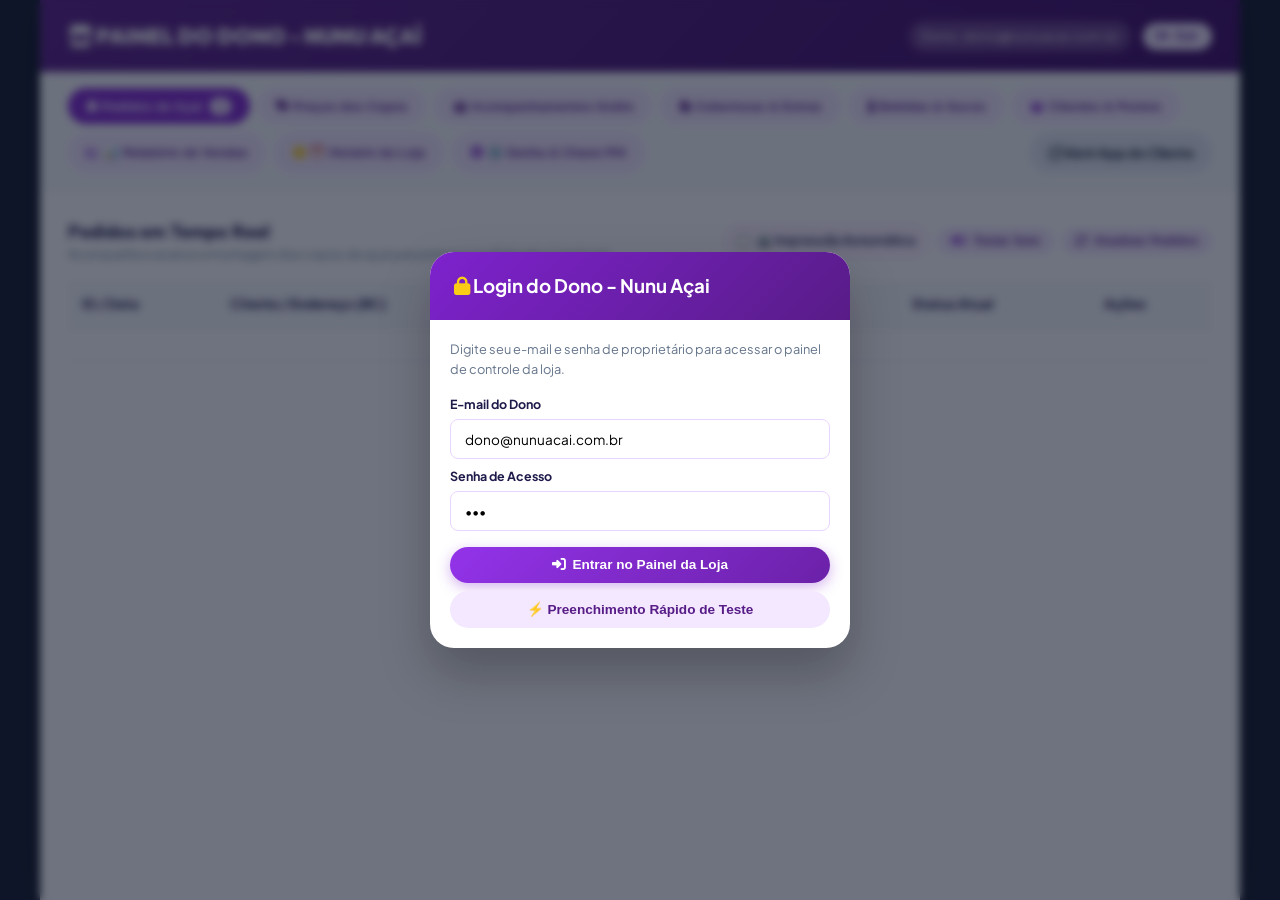
==== commit a30504ce: "Atualizacao PWA NunuAcai - 18/08/2026 20:20" ====
--- a/admin.html
+++ b/admin.html
@@ -88,6 +88,9 @@
       <button type="button" class="partner-tab-btn" id="btn-tab-hours" onclick="switchAdminPageTab('hours', this)">
         <i class="fa-solid fa-clock text-yellow"></i> ⏰ Horário da Loja
       </button>
+      <button type="button" class="partner-tab-btn" id="btn-tab-settings" onclick="switchAdminPageTab('settings', this)">
+        <i class="fa-solid fa-gear text-purple"></i> ⚙️ Senha & Chave PIX
+      </button>
       <a href="index.html" target="_blank" class="partner-tab-btn" style="text-decoration: none; margin-left: auto; background: #e2e8f0; color: #1e293b;">
         <i class="fa-solid fa-external-link"></i> Abrir App do Cliente
       </a>
@@ -150,10 +153,6 @@
             <label for="price-copo700">Copo 700ml (R$)</label>
             <input type="number" step="0.01" id="price-copo700" required />
           </div>
-          <div class="form-group margin-top-sm">
-            <label for="price-tigela1000">Tigela Família 1 Litro (R$)</label>
-            <input type="number" step="0.01" id="price-tigela1000" required />
-          </div>
 
           <button type="submit" class="btn btn-purple btn-full margin-top-md">
             <i class="fa-solid fa-floppy-disk"></i> Salvar Novos Preços
@@ -396,6 +395,7 @@
               <tr>
                 <th>Data / Hora</th>
                 <th>Pedido / Cliente</th>
+                <th>Itens do Pedido & Adicionais</th>
                 <th>Pagamento</th>
                 <th>Status</th>
                 <th>Valor Total</th>
@@ -467,6 +467,44 @@
               <i class="fa-solid fa-floppy-disk"></i> Salvar Configurações de Horário
             </button>
           </form>
+        </div>
+      </div>
+
+      <!-- TAB 9: SENHA DO ADMIN & CHAVE PIX -->
+      <div class="partner-tab-pane" id="pane-admin-settings">
+        <div style="max-width: 750px;">
+          <h3 style="font-family: var(--font-heading); font-size: 1.2rem; color: var(--color-dark); margin-bottom: 0.25rem;">⚙️ Configurações & Segurança</h3>
+          <p style="font-size: 0.82rem; color: var(--color-gray); margin-bottom: 1.25rem;">Gerencie a senha de acesso ao painel do dono e a chave PIX para recebimento de pagamentos.</p>
+
+          <div style="display: grid; grid-template-columns: repeat(auto-fit, minmax(320px, 1fr)); gap: 1.5rem;">
+            
+            <!-- ALTERAR SENHA -->
+            <div style="background: #ffffff; padding: 1.5rem; border-radius: 12px; border: 1px solid #cbd5e1; box-shadow: 0 2px 4px rgba(0,0,0,0.05);">
+              <h4 style="font-size: 1.05rem; color: var(--color-dark); margin-bottom: 0.5rem;"><i class="fa-solid fa-key text-purple"></i> Alterar Senha do Admin</h4>
+              <p style="font-size: 0.8rem; color: var(--color-gray); margin-bottom: 1.25rem;">Digite a nova senha para acessar este painel do proprietário.</p>
+              <form onsubmit="handleSaveAdminPassword(event)">
+                <div class="form-group margin-top-sm">
+                  <label style="font-weight: 700;">Nova Senha do Painel</label>
+                  <input type="password" id="admin-new-password-input" placeholder="Digite a nova senha" required />
+                </div>
+                <button type="submit" class="btn btn-purple btn-full margin-top-md" style="font-weight: 800;"><i class="fa-solid fa-floppy-disk"></i> Salvar Nova Senha</button>
+              </form>
+            </div>
+
+            <!-- CHAVE PIX DA LOJA -->
+            <div style="background: #ffffff; padding: 1.5rem; border-radius: 12px; border: 1px solid #cbd5e1; box-shadow: 0 2px 4px rgba(0,0,0,0.05);">
+              <h4 style="font-size: 1.05rem; color: var(--color-dark); margin-bottom: 0.5rem;"><i class="fa-solid fa-qrcode text-purple"></i> Configurar Chave PIX da Loja</h4>
+              <p style="font-size: 0.8rem; color: var(--color-gray); margin-bottom: 1.25rem;">Defina a chave PIX exibida aos clientes no checkout.</p>
+              <form onsubmit="handleSavePixKey(event)">
+                <div class="form-group margin-top-sm">
+                  <label style="font-weight: 700;">Chave PIX da Loja</label>
+                  <input type="text" id="admin-pix-key-input" placeholder="Ex: eliederjogos2023@gmail.com ou CNPJ" required />
+                </div>
+                <button type="submit" class="btn btn-purple btn-full margin-top-md" style="font-weight: 800;"><i class="fa-solid fa-floppy-disk"></i> Salvar Chave PIX</button>
+              </form>
+            </div>
+
+          </div>
         </div>
       </div>
       <!-- FOOTER DIREITOS AUTORAIS -->
@@ -576,18 +614,77 @@
       }
     }
 
-    function handleAdminPageLogin(e) {
+    async function handleAdminPageLogin(e) {
       e.preventDefault();
       const email = document.getElementById('login-owner-email').value.trim().toLowerCase();
       const pass = document.getElementById('login-owner-password').value.trim();
 
-      if (email === OWNER_CREDENTIALS.email && pass === OWNER_CREDENTIALS.password) {
+      let validPass = "123";
+      try {
+        const res = await fetch('/api/admin-pass');
+        if (res.ok) {
+          const data = await res.json();
+          if (data && data.password) validPass = data.password;
+        }
+      } catch(e) {}
+
+      if ((email === OWNER_CREDENTIALS.email || email === 'dono@nunuacai.com.br') && pass === validPass) {
         sessionStorage.setItem('meuacai_owner_auth', 'true');
-        showToast('Login realizado com sucesso! Bem-vindo ao MeuAçai.', 'success');
+        showToast('Login realizado com sucesso! Bem-vindo ao Nunu Açai.', 'success');
         checkAdminAuth();
       } else {
         showToast('E-mail ou senha incorretos!', 'warning');
       }
+    }
+
+    async function handleSaveAdminPassword(e) {
+      e.preventDefault();
+      const newPass = document.getElementById('admin-new-password-input').value.trim();
+      if (!newPass) return;
+
+      try {
+        const res = await fetch('/api/admin-pass', {
+          method: 'POST',
+          headers: { 'Content-Type': 'application/json' },
+          body: JSON.stringify({ password: newPass })
+        });
+        if (res.ok) {
+          showToast('✅ Nova Senha do Admin salva com sucesso!', 'success');
+          document.getElementById('admin-new-password-input').value = '';
+        }
+      } catch(e) {
+        showToast('Erro ao salvar nova senha.', 'warning');
+      }
+    }
+
+    async function handleSavePixKey(e) {
+      e.preventDefault();
+      const newKey = document.getElementById('admin-pix-key-input').value.trim();
+      if (!newKey) return;
+
+      try {
+        const res = await fetch('/api/pix-key', {
+          method: 'POST',
+          headers: { 'Content-Type': 'application/json' },
+          body: JSON.stringify({ pixKey: newKey, holder: 'Nunu Açai' })
+        });
+        if (res.ok) {
+          showToast('✅ Chave PIX da loja salva com sucesso!', 'success');
+        }
+      } catch(e) {
+        showToast('Erro ao salvar chave PIX.', 'warning');
+      }
+    }
+
+    async function loadPixKeySetting() {
+      try {
+        const res = await fetch('/api/pix-key');
+        if (res.ok) {
+          const data = await res.json();
+          const pixInput = document.getElementById('admin-pix-key-input');
+          if (pixInput && data && data.pixKey) pixInput.value = data.pixKey;
+        }
+      } catch(e) {}
     }
 
     function fillAdminCredentialsFast() {
@@ -695,6 +792,7 @@
       renderAdminDrinksTable();
       renderAdminLoyaltyTables();
       renderAdminSalesReport();
+      loadPixKeySetting();
     }
 
     function switchAdminPageTab(tab, btn) {
@@ -858,12 +956,10 @@
       const p300 = document.getElementById('price-copo300');
       const p500 = document.getElementById('price-copo500');
       const p700 = document.getElementById('price-copo700');
-      const p1000 = document.getElementById('price-tigela1000');
 
       if (p300) p300.value = parseFloat(adminState.acaiSizes.copo300 || 19.99).toFixed(2);
       if (p500) p500.value = parseFloat(adminState.acaiSizes.copo500 || 25.99).toFixed(2);
       if (p700) p700.value = parseFloat(adminState.acaiSizes.copo700 || 32.99).toFixed(2);
-      if (p1000) p1000.value = parseFloat(adminState.acaiSizes.tigela1000 || 32.00).toFixed(2);
     }
 
     async function handleAdminSavePrices(e) {
@@ -871,8 +967,7 @@
       const payload = {
         copo300: parseFloat(document.getElementById('price-copo300').value),
         copo500: parseFloat(document.getElementById('price-copo500').value),
-        copo700: parseFloat(document.getElementById('price-copo700').value),
-        tigela1000: parseFloat(document.getElementById('price-tigela1000').value)
+        copo700: parseFloat(document.getElementById('price-copo700').value)
       };
 
       try {
@@ -1234,7 +1329,7 @@
       if (!tbody) return;
 
       if (filtered.length === 0) {
-        tbody.innerHTML = `<tr><td colspan="5" style="text-align: center; color: var(--color-gray);">Nenhuma venda registrada no período selecionado.</td></tr>`;
+        tbody.innerHTML = `<tr><td colspan="6" style="text-align: center; color: var(--color-gray);">Nenhuma venda registrada no período selecionado.</td></tr>`;
         return;
       }
 
@@ -1245,7 +1340,11 @@
             <td><strong>${o.date || 'Hoje'}</strong></td>
             <td>
               <strong style="color: var(--color-primary);">${o.id}</strong><br/>
-              <small>${o.clientName || 'Cliente'}</small>
+              <small style="font-weight: 700; color: var(--color-dark);">${o.clientName || 'Cliente'}</small><br/>
+              <small style="color: var(--color-gray);">${o.clientPhone || ''}</small>
+            </td>
+            <td>
+              <div style="font-size: 0.82rem; max-width: 320px; font-weight: 600; color: #334155; white-space: pre-wrap; max-height: 100px; overflow-y: auto;">${o.items || 'Copo de Açaí'}</div>
             </td>
             <td><span style="font-weight: 700;">${o.paymentMethod || 'PIX'}</span></td>
             <td><span style="font-size: 0.8rem; font-weight: 800; color: #166534;">${o.status}</span></td>
